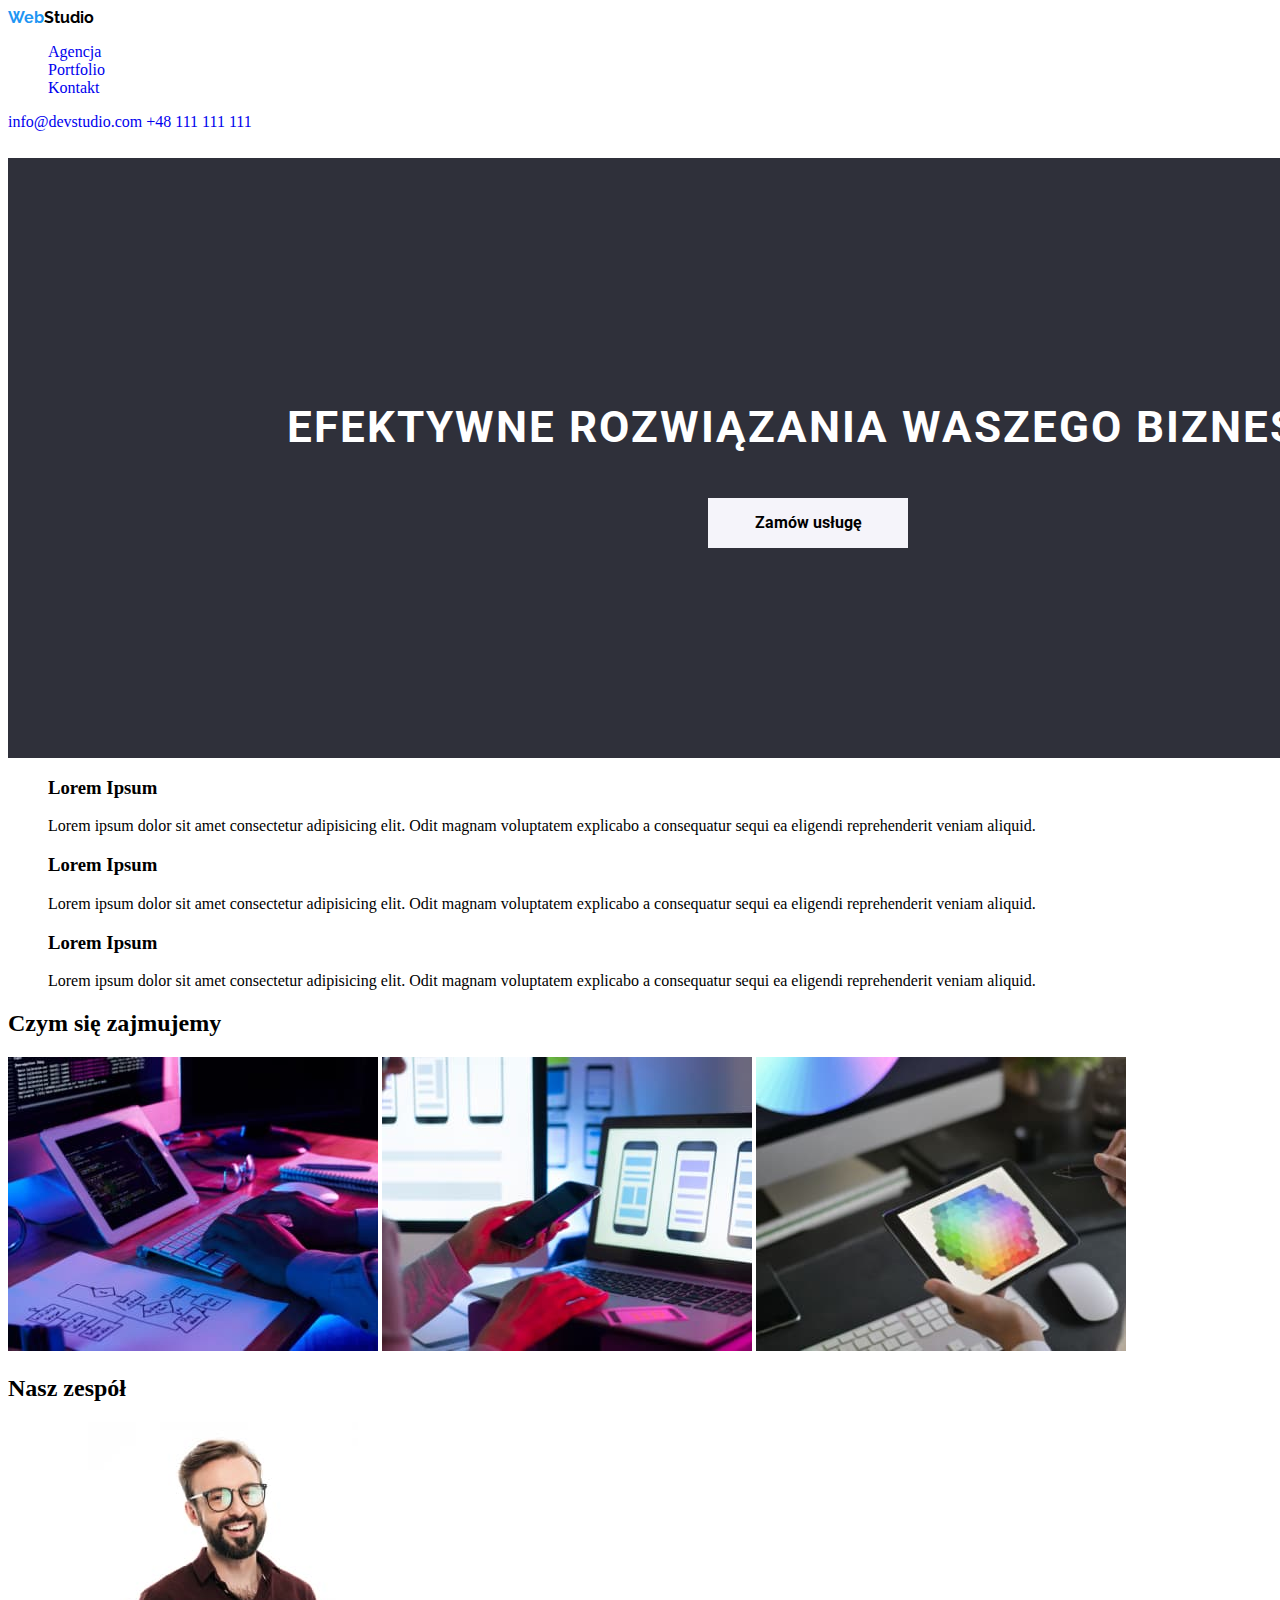
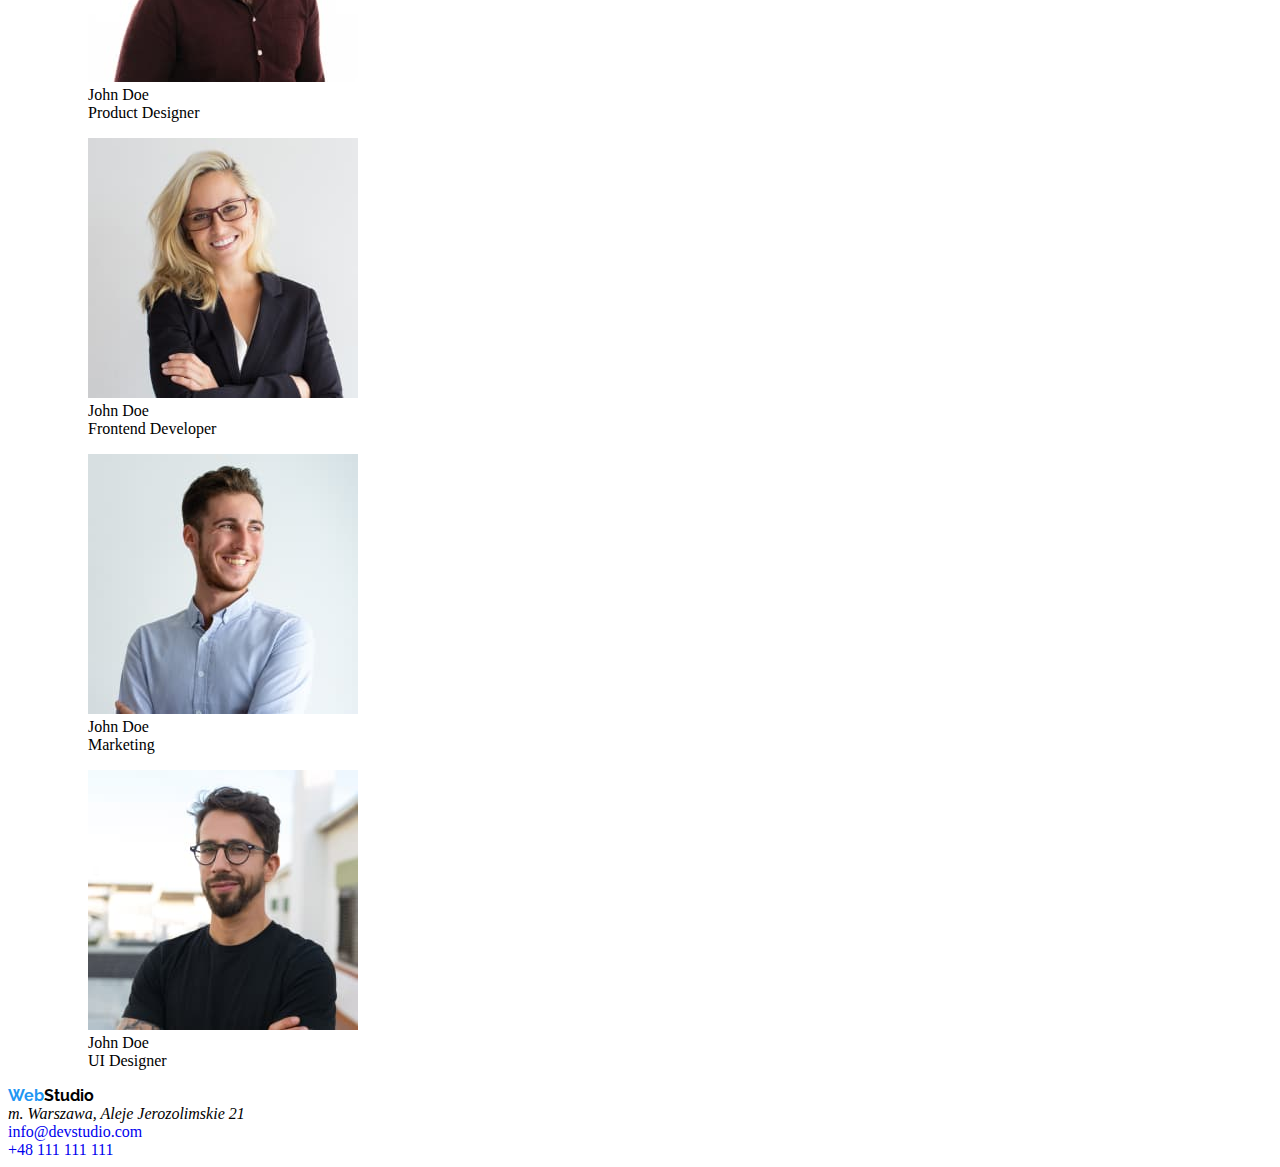
==== index.html @ 1abf9e2f "Change v.2.2" ====
<!DOCTYPE html>
<html lang="pl">

<head>
    <meta charset="UTF-8">
    <meta http-equiv="X-UA-Compatible" content="IE=edge">
    <meta name="viewport" content="width=device-width, initial-scale=1.0">
    <title>web-studio</title>
    <link rel="preconnect" href="https://fonts.googleapis.com">
    <link rel="preconnect" href="https://fonts.gstatic.com" crossorigin>
    <link
        href="https://fonts.googleapis.com/css2?family=Raleway:wght@700&family=Roboto:wght@400;500;700;900&display=swap"
        rel="stylesheet">
    <style>
        @import url('https://fonts.googleapis.com/css2?family=Raleway:wght@700&family=Roboto:wght@400;500;700;900&display=swap');
    </style>
    <link rel="stylesheet" href="./CSS/style.css">
</head>

<body>
    <header>
        <a href="https://web-studio.pl/" target="_blank" title="WebStudio"
            rel="noreferrer noopener"><span class="logo1">Web</span><span class="logo2">Studio</span></a>
        <nav>
            <ul>
                <li>
                    <a href="agencja.html" target="_blank" title="WebStudio" rel="noreferrer noopener">Agencja</a>
                </li>
                <li>
                    <a href="portfolio.html" title="Portfolio WebStudio">Portfolio</a>
                </li>
                <li>
                    <a href="kontakt.html" target="_blank" title="WebStudio" rel="noreferrer noopener">Kontakt</a>
                </li>
            </ul>
        </nav>
        <a href="mailto:info@devstudio.com">info@devstudio.com</a>
        <a href="tel:+48111111">+48 111 111 111</a>
    </header>
    <main>
        <h1 class="h1index">EFEKTYWNE ROZWIĄZANIA WASZEGO BIZNESU</h1>
        <button class="btnindex" type="button">Zamów usługę</button>
    </main>
        <section>
            <ul>
                <li>
                    <h3>Lorem Ipsum</h3>
                    <p>Lorem ipsum dolor sit amet consectetur adipisicing elit. Odit magnam voluptatem explicabo a
                        consequatur sequi ea eligendi reprehenderit veniam aliquid.</p>
                </li>
                <li>
                    <h3>Lorem Ipsum</h3>
                    <p>Lorem ipsum dolor sit amet consectetur adipisicing elit. Odit magnam voluptatem explicabo a
                        consequatur sequi ea eligendi reprehenderit veniam aliquid.</p>
                </li>
                <li>
                    <h3>Lorem Ipsum</h3>
                    <p>Lorem ipsum dolor sit amet consectetur adipisicing elit. Odit magnam voluptatem explicabo a
                        consequatur sequi ea eligendi reprehenderit veniam aliquid.</p>
                </li>
            </ul>
        </section>
       
        <section>
            <h2>Czym się zajmujemy</h2>
            <img src="./images/tablet.jpg" alt="programer working his desk office" width="370" height="294">
            <img src="./images/laptop.jpg"
                alt="designers are developing application smartphones team creators is working interface mobile phones"
                width="370" height="294">
            <img src="./images/colours.jpg"
                alt="creative artist web design with working colour selection graphic tablet" width="370"
                height="294">
        </section>
        <section>
            <h2>Nasz zespół</h2>
            <ul>
                <li>
                    <figure>
                        <img src="./images/product-designer.jpg" alt="photo of product designer John Doe" width="270"
                            height="260">
                        <figcaption>
                            <span>John Doe</span>
                            <br>
                            <span>Product Designer</span>
                        </figcaption>
                    </figure>
                </li>
                <li>
                    <figure>
                        <img src="./images/frontend-developer.jpg" alt="photo of frontend developer John Doe"
                            width="270" height="260">
                        <figcaption>
                            <span>John Doe</span>
                            <br>
                            <span>Frontend Developer</span>
                        </figcaption>
                    </figure>
                </li>
                <li>
                    <figure>
                        <img src="./images/marketing.jpg" alt="photo of marketing John Doe" width="270"
                            height="260">
                        <figcaption>
                            <span>John Doe</span>
                            <br>
                            <span>Marketing</span>
                        </figcaption>
                    </figure>
                </li>
                <li>
                    <figure>
                        <img src="./images/ui-designer.jpg" alt="photo of marketing John Doe" width="270"
                            height="260">
                        <figcaption>
                            <span>John Doe</span>
                            <br>
                            <span>UI Designer</span>
                        </figcaption>
                    </figure>
                </li>
            </ul>
        </section>
    
    <footer>
        <a href="https://web-studio.pl/" target="_blank" title="WebStudio"
        rel="noreferrer noopener"><span class="logo1">Web</span><span class="logo2">Studio</span></a>
        <address>m. Warszawa, Aleje Jerozolimskie 21</address>
        <a href="mailto:info@devstudio.com">info@devstudio.com</a>
        <br>
        <a href="tel:+48111111">+48 111 111 111</a>
    </footer>
</body>
</html>
---- CSS/style.css ----
header {
    width: 1600px;
    height: 150px;
}
main {
    width: 1600px;
    height: 200px;
    background-color: #2F303A;
    color: white;
    text-align: center;
    font-family: 'Roboto', sans-serif;
    font-weight: 900;
    padding-top: 200px;
    padding-bottom: 200px;
    line-height: 1px;
    letter-spacing: 2px;
}
h1 {
    font-size: 44px;
    padding: 40px;
}

.portfolio {
	font-family: 'Raleway', sans-serif;
}
ul {
	list-style-type: none;
}
.btnindex {
    font-family: 'Roboto', sans-serif;
    font-weight: 700;
    font-size: 16px;
    border: none;
	background-color: #F5F4FA;
    width: 200px;
    height: 50px;
}
button {
	font-family: 'Raleway', sans-serif;
    font-weight: 700;
    font-size: 16px;
    border: none;
	background-color: #F5F4FA;
}
button:hover {
	font-family: 'Roboto', sans-serif;
    font-weight: 700;
    font-size: 16px;
	background-color: #2196f3;
}
.ProjectName {
    font-family: 'Roboto', sans-serif;
    font-weight: 700;
    font-size: 18px;
    letter-spacing: 1.08px;
    line-height: 3;
}
.ProjectType {
    color: #757575;
    font-family: 'Roboto', sans-serif;
    font-weight: 400;
    font-size: 16px;
}
.logo1 {
    font-family: 'Raleway', sans-serif;
    font-weight: 700;
    font-size: 16px;
    color: #2196F3
}
.logo2 {
    font-family: 'Raleway', sans-serif;
    font-weight: 700;
    font-size: 16px;
    color: black
}
a {
    text-decoration: none;
}
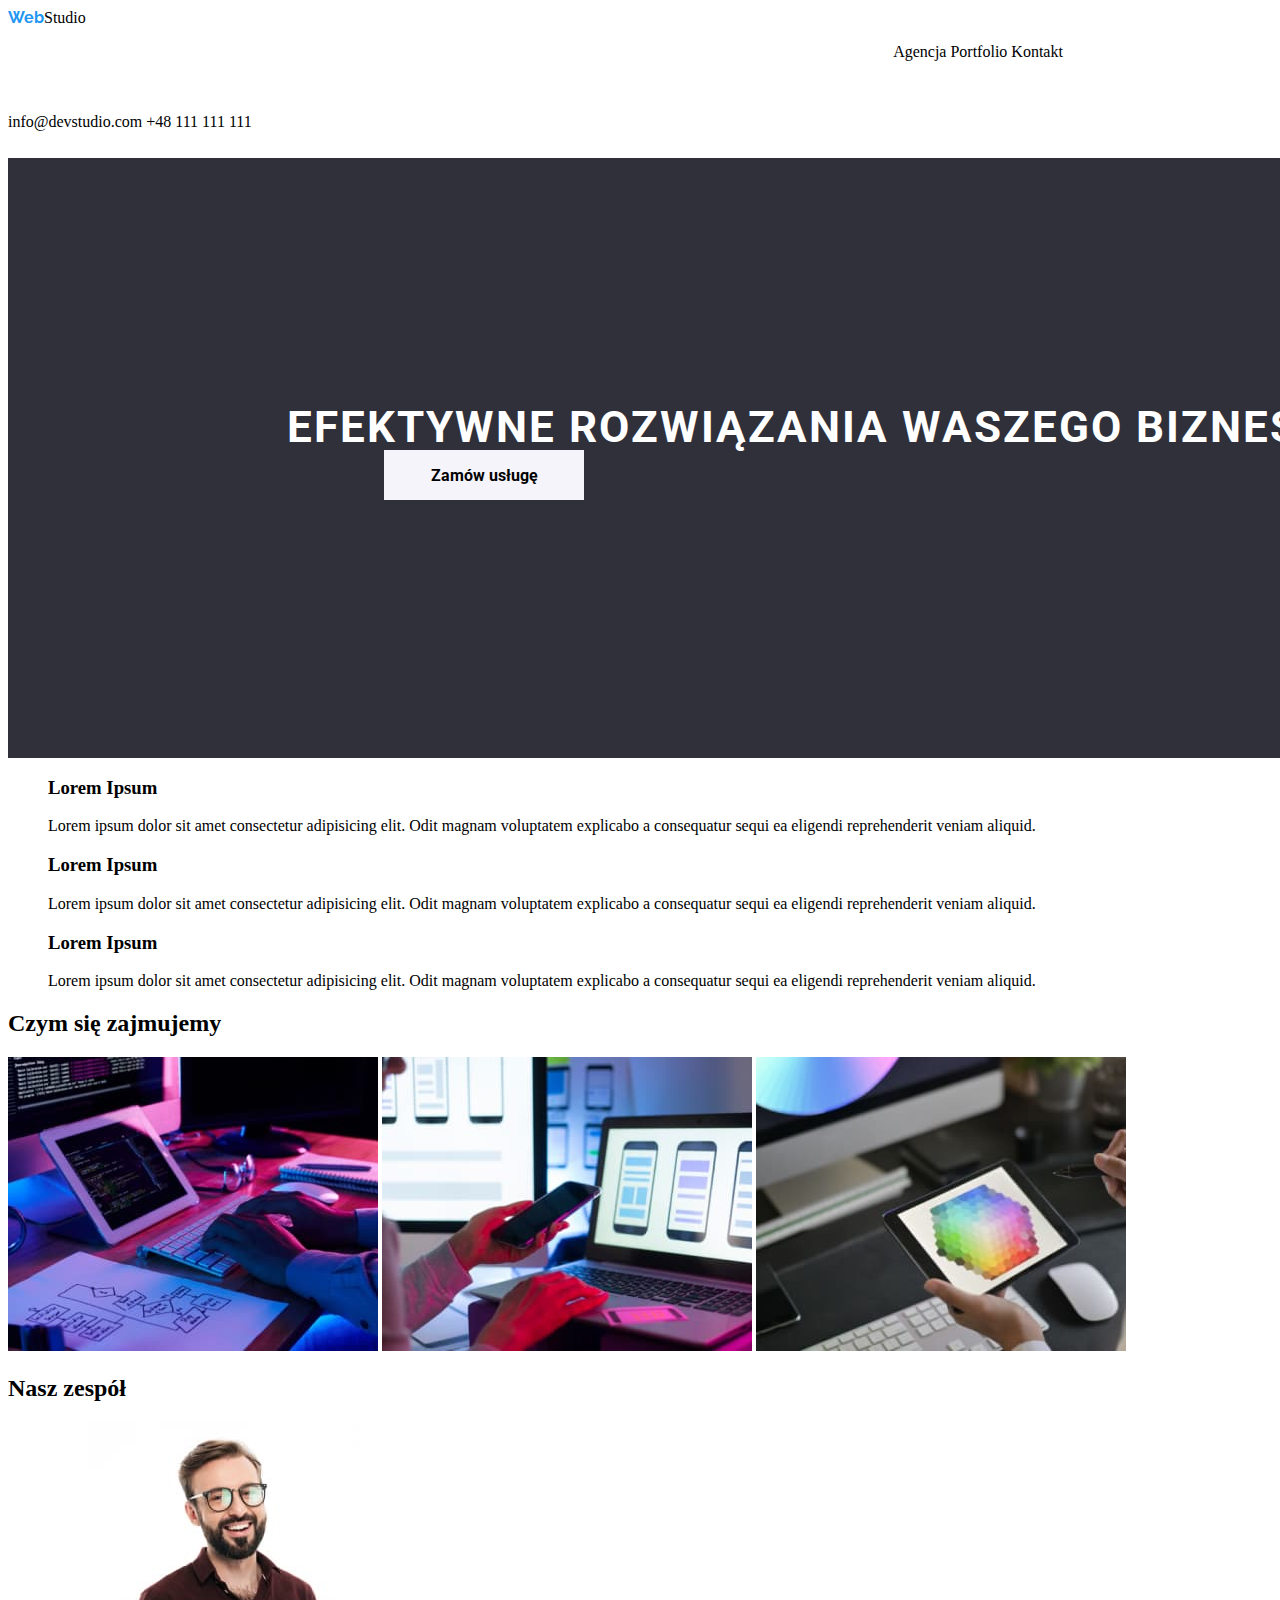
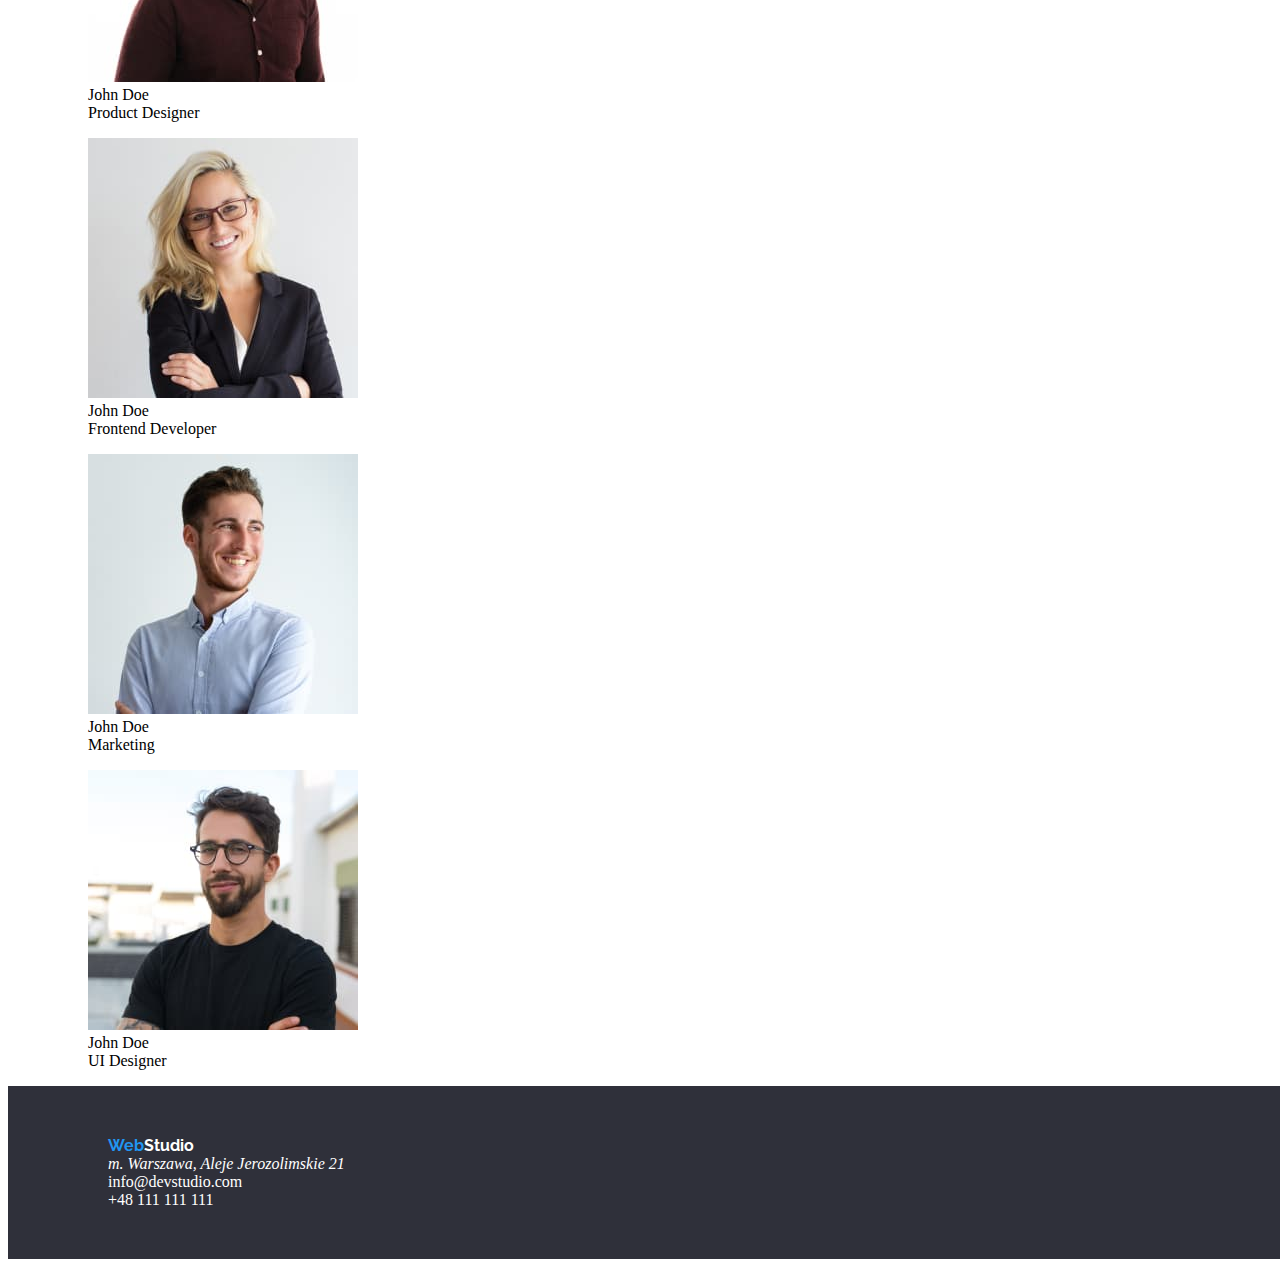
==== commit 88a72064: "Version 2.3" ====
--- a/index.html
+++ b/index.html
@@ -23,13 +23,13 @@
             rel="noreferrer noopener"><span class="logo1">Web</span><span class="logo2">Studio</span></a>
         <nav>
             <ul>
-                <li>
+                <li class="navli">
                     <a href="agencja.html" target="_blank" title="WebStudio" rel="noreferrer noopener">Agencja</a>
                 </li>
-                <li>
+                <li class="navli">
                     <a href="portfolio.html" title="Portfolio WebStudio">Portfolio</a>
                 </li>
-                <li>
+                <li class="navli">
                     <a href="kontakt.html" target="_blank" title="WebStudio" rel="noreferrer noopener">Kontakt</a>
                 </li>
             </ul>
@@ -123,11 +123,11 @@
     
     <footer>
         <a href="https://web-studio.pl/" target="_blank" title="WebStudio"
-        rel="noreferrer noopener"><span class="logo1">Web</span><span class="logo2">Studio</span></a>
+        rel="noreferrer noopener"><span class="logo1">Web</span><span class="logo2footer">Studio</span></a>
         <address>m. Warszawa, Aleje Jerozolimskie 21</address>
-        <a href="mailto:info@devstudio.com">info@devstudio.com</a>
+        <a href="mailto:info@devstudio.com"><span style="color: white">info@devstudio.com</span></a>
         <br>
-        <a href="tel:+48111111">+48 111 111 111</a>
+        <a href="tel:+48111111"><span style="color: white">+48 111 111 111</span></a>
     </footer>
 </body>
 </html>--- a/CSS/style.css
+++ b/CSS/style.css
@@ -1,6 +1,14 @@
 header {
     width: 1600px;
     height: 150px;
+    color: black;
+}
+nav {
+    height: 40px;
+    margin: 10px;
+    text-align: center;
+    padding-bottom: 20px;
+    padding-left: 300px;
 }
 main {
     width: 1600px;
@@ -19,12 +27,19 @@
     font-size: 44px;
     padding: 40px;
 }
-
 .portfolio {
 	font-family: 'Raleway', sans-serif;
+    width: 1200px;
+    height: 1364px;
+    padding: 200px;
+   
 }
 ul {
-	list-style-type: none;
+    	list-style-type: none;
+}
+.navli {
+    display: inline
+
 }
 .btnindex {
     font-family: 'Roboto', sans-serif;
@@ -34,28 +49,48 @@
 	background-color: #F5F4FA;
     width: 200px;
     height: 50px;
+    margin: 0;
+    position: absolute;
+    top: 50%;
+    left: 30%;
 }
+  
 button {
 	font-family: 'Raleway', sans-serif;
     font-weight: 700;
     font-size: 16px;
     border: none;
 	background-color: #F5F4FA;
+    float: left;
+    height: 38px;
+    width: auto;
+    padding: 5px;
+    margin: 10px;
+    
 }
 button:hover {
 	font-family: 'Roboto', sans-serif;
     font-weight: 700;
     font-size: 16px;
 	background-color: #2196f3;
+    cursor: pointer;
 }
-.ProjectName {
+.portfolio-photos
+{
+    float: left;
+    width: 370px;
+    height: 404px;
+    margin: 5px;
+    padding: none;
+}
+.project-name {
     font-family: 'Roboto', sans-serif;
     font-weight: 700;
     font-size: 18px;
     letter-spacing: 1.08px;
     line-height: 3;
 }
-.ProjectType {
+.project-type {
     color: #757575;
     font-family: 'Roboto', sans-serif;
     font-weight: 400;
@@ -67,12 +102,25 @@
     font-size: 16px;
     color: #2196F3
 }
-.logo2 {
+.logo2header {
     font-family: 'Raleway', sans-serif;
     font-weight: 700;
     font-size: 16px;
     color: black
 }
+.logo2footer {
+    font-family: 'Raleway', sans-serif;
+    font-weight: 700;
+    font-size: 16px;
+    color: white
+}
 a {
     text-decoration: none;
+    color: black;
+}
+footer {
+    width: 1600px;
+    background-color: #2F303A;
+    color: white;
+    padding: 50px 0px 50px 100px;
 }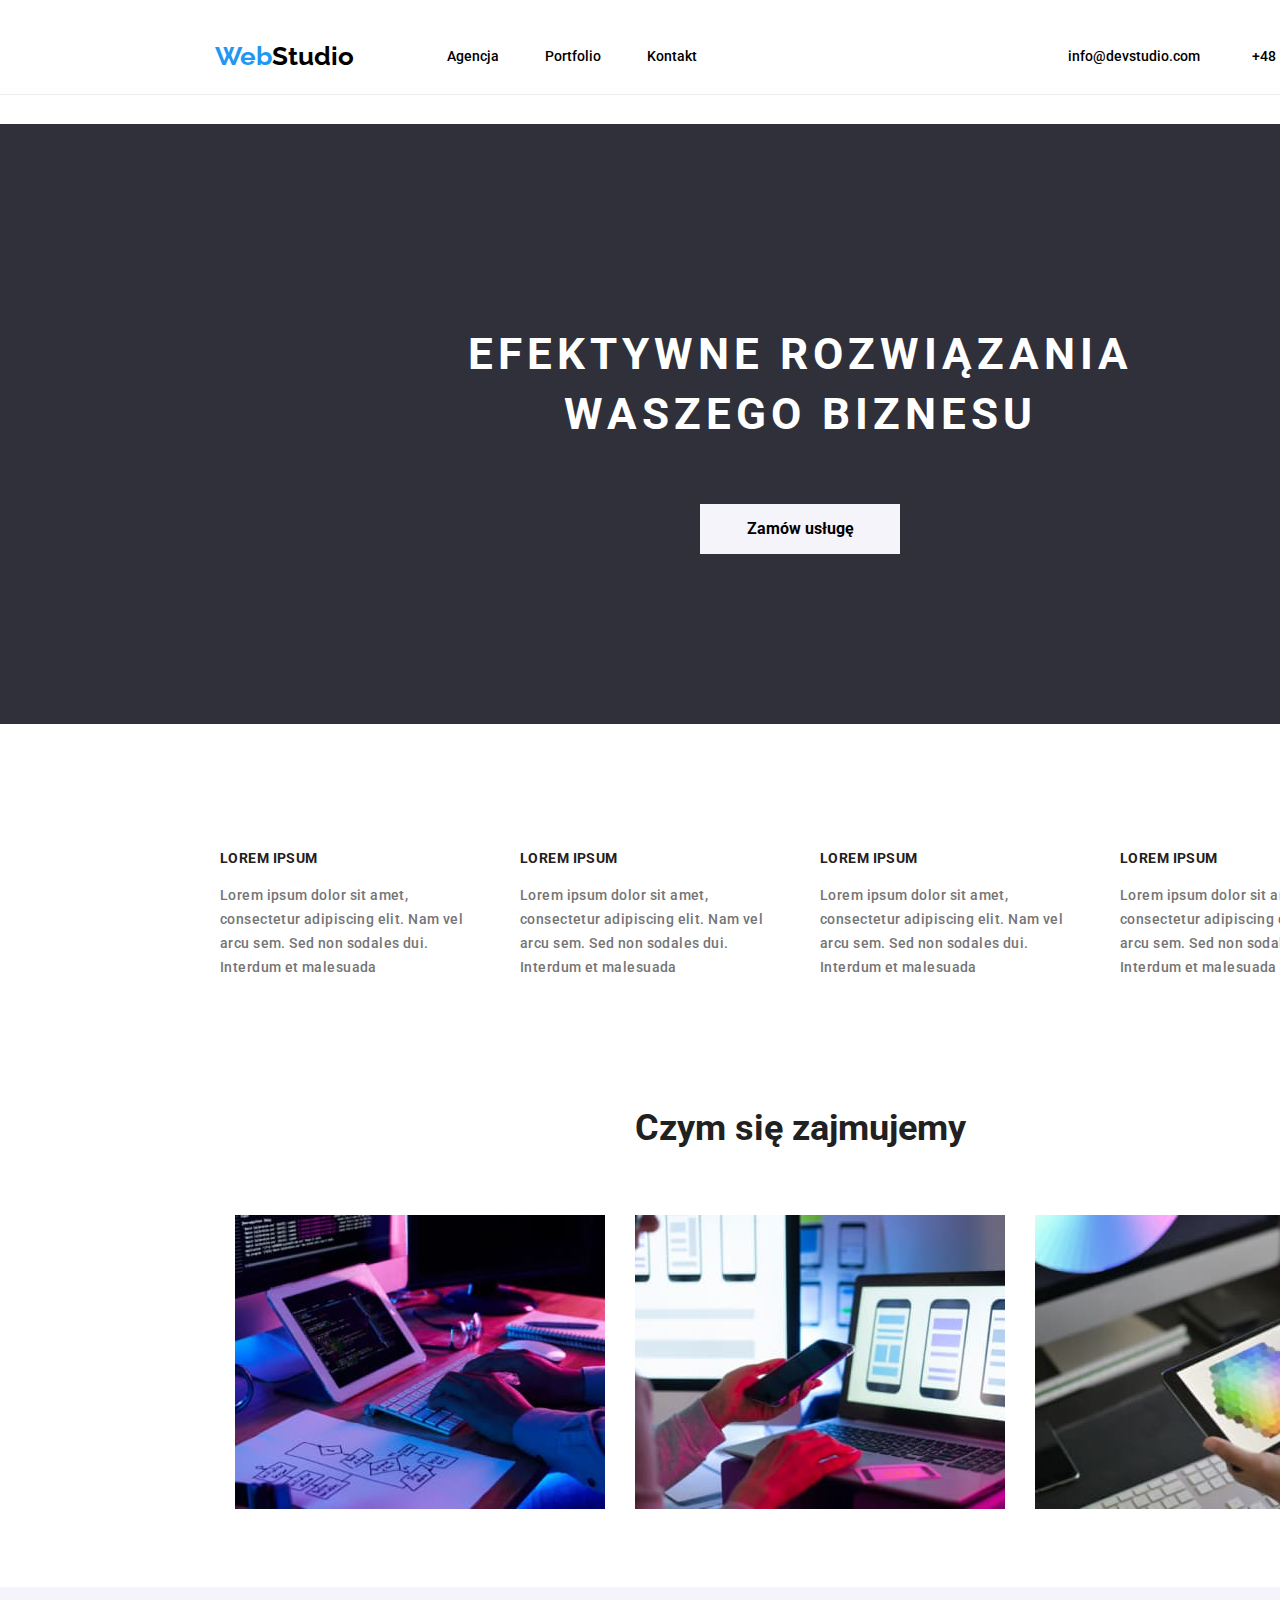
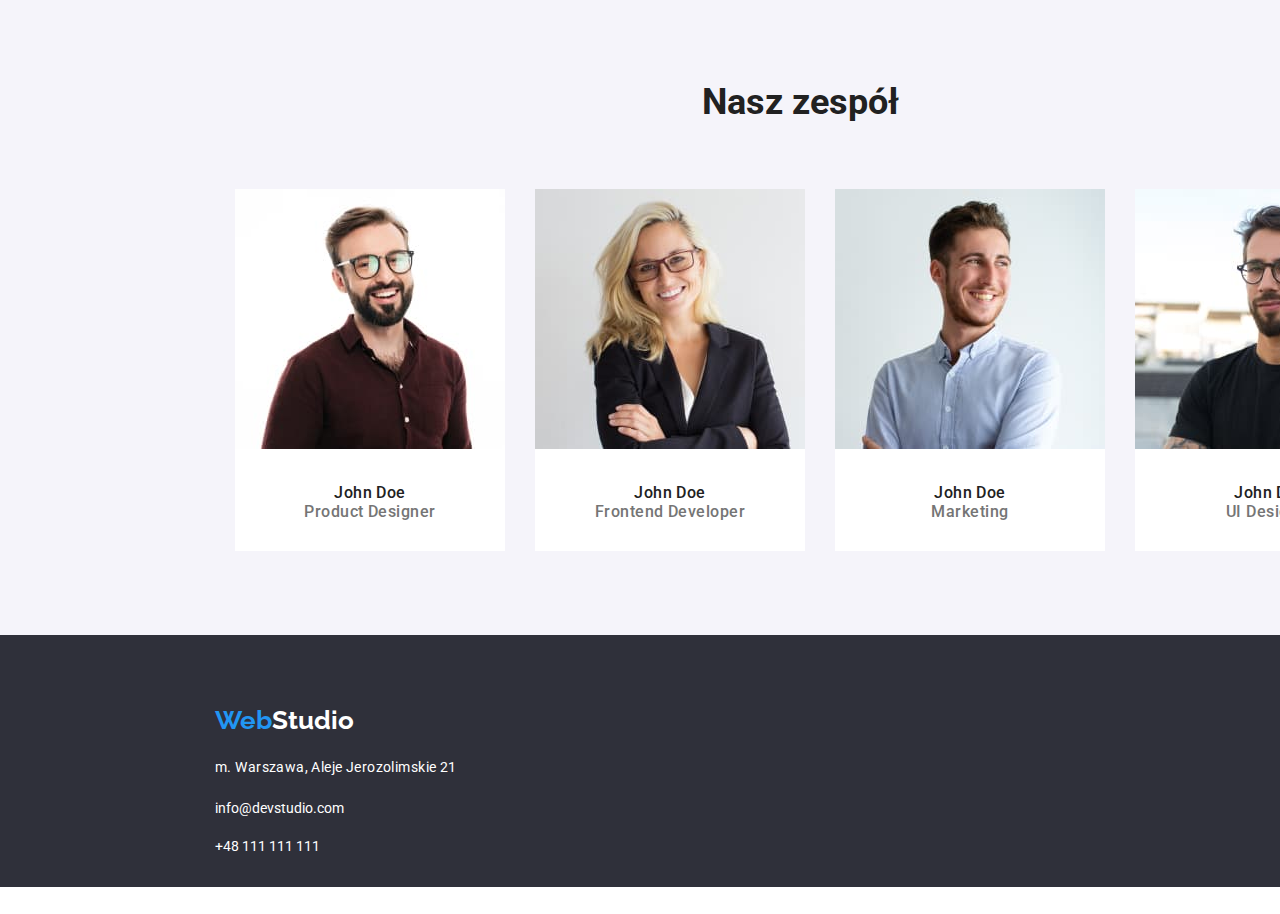
==== commit 028144c1: "Version 2.4" ====
--- a/index.html
+++ b/index.html
@@ -19,115 +19,162 @@
 
 <body>
     <header>
-        <a href="https://web-studio.pl/" target="_blank" title="WebStudio"
-            rel="noreferrer noopener"><span class="logo1">Web</span><span class="logo2">Studio</span></a>
+        <div class="logo-header"><a href="https://web-studio.pl/" target="_blank" title="WebStudio"
+                rel="noreferrer noopener"><span class="logo1">Web</span><span class="logo2header">Studio</span></a>
+        </div>
         <nav>
             <ul>
-                <li class="navli">
-                    <a href="agencja.html" target="_blank" title="WebStudio" rel="noreferrer noopener">Agencja</a>
+                <li>
+                    <div class="subpages"><a href="agencja.html" target="_blank" title="WebStudio"
+                            rel="noreferrer noopener">Agencja</a></div>
                 </li>
-                <li class="navli">
-                    <a href="portfolio.html" title="Portfolio WebStudio">Portfolio</a>
+                <li>
+                    <div class="subpages"><a href="portfolio.html" title="Portfolio WebStudio">Portfolio</a></div>
                 </li>
-                <li class="navli">
-                    <a href="kontakt.html" target="_blank" title="WebStudio" rel="noreferrer noopener">Kontakt</a>
+                <li>
+                    <div class="subpages"><a href="kontakt.html" target="_blank" title="WebStudio"
+                            rel="noreferrer noopener">Kontakt</a></div>
+                </li>
+            </ul>
+            <ul>
+                <li>
+                    <div id="contact-mail-index"><a href="mailto:info@devstudio.com">info@devstudio.com</a></div>
+                </li>
+                <li>
+                    <div id="contact-phone-index"><a href="tel:+48111111">+48 111 111 111</a></div>
                 </li>
             </ul>
         </nav>
-        <a href="mailto:info@devstudio.com">info@devstudio.com</a>
-        <a href="tel:+48111111">+48 111 111 111</a>
     </header>
     <main>
         <h1 class="h1index">EFEKTYWNE ROZWIĄZANIA WASZEGO BIZNESU</h1>
         <button class="btnindex" type="button">Zamów usługę</button>
     </main>
-        <section>
+    <div class="description">
+        <ul>
+            <li>
+                <div class="loremipsum">
+                    <h3 class="h3index">LOREM IPSUM</h3>
+                    <p class="loremipsum-text">Lorem ipsum dolor sit amet, consectetur adipiscing elit. Nam vel arcu
+                        sem. Sed non sodales dui. Interdum et malesuada</p>
+                </div>
+            </li>
+            <li>
+                <div class="loremipsum">
+                    <h3 class="h3index">LOREM IPSUM</h3>
+                    <p class="loremipsum-text">Lorem ipsum dolor sit amet, consectetur adipiscing elit. Nam vel arcu
+                        sem. Sed non sodales dui. Interdum et malesuada</p>
+                </div>
+            </li>
+            <li>
+                <div class="loremipsum">
+                    <h3 class="h3index">LOREM IPSUM</h3>
+                    <p class="loremipsum-text">Lorem ipsum dolor sit amet, consectetur adipiscing elit. Nam vel arcu
+                        sem. Sed non sodales dui. Interdum et malesuada</p>
+                </div>
+            </li>
+            <li>
+                <div class="loremipsum">
+                    <h3 class="h3index">LOREM IPSUM</h3>
+                    <p class="loremipsum-text">Lorem ipsum dolor sit amet, consectetur adipiscing elit. Nam vel arcu
+                        sem. Sed non sodales dui. Interdum et malesuada</p>
+                </div>
+            </li>
+        </ul>
+    </div>
+    <div class="our-work">
+        <h2 class="h2index">Czym się zajmujemy</h2>
+        <div class="photos">
             <ul>
                 <li>
-                    <h3>Lorem Ipsum</h3>
-                    <p>Lorem ipsum dolor sit amet consectetur adipisicing elit. Odit magnam voluptatem explicabo a
-                        consequatur sequi ea eligendi reprehenderit veniam aliquid.</p>
+                    <div class="photo"><figure><img src="./images/tablet.jpg" alt="programer working his desk office" width="370"
+                            height="294"></figure></div>
+                    
                 </li>
                 <li>
-                    <h3>Lorem Ipsum</h3>
-                    <p>Lorem ipsum dolor sit amet consectetur adipisicing elit. Odit magnam voluptatem explicabo a
-                        consequatur sequi ea eligendi reprehenderit veniam aliquid.</p>
+                    <div class="photo"><figure><img src="./images/laptop.jpg"
+                            alt="designers are developing application smartphones team creators is working interface mobile phones"
+                            width="370" height="294"></figure></div>
                 </li>
                 <li>
-                    <h3>Lorem Ipsum</h3>
-                    <p>Lorem ipsum dolor sit amet consectetur adipisicing elit. Odit magnam voluptatem explicabo a
-                        consequatur sequi ea eligendi reprehenderit veniam aliquid.</p>
+                    <div class="photo"><figure><img src="./images/colours.jpg"
+                            alt="creative artist web design with working colour selection graphic tablet" width="370"
+                            height="294"></figure></div>
                 </li>
             </ul>
-        </section>
-       
-        <section>
-            <h2>Czym się zajmujemy</h2>
-            <img src="./images/tablet.jpg" alt="programer working his desk office" width="370" height="294">
-            <img src="./images/laptop.jpg"
-                alt="designers are developing application smartphones team creators is working interface mobile phones"
-                width="370" height="294">
-            <img src="./images/colours.jpg"
-                alt="creative artist web design with working colour selection graphic tablet" width="370"
-                height="294">
-        </section>
-        <section>
-            <h2>Nasz zespół</h2>
+        </div>
+    </div>
+    <div class="our-team">
+        <h2 class="h2index">Nasz zespół</h2>
+        <div class="photos">
             <ul>
                 <li>
-                    <figure>
-                        <img src="./images/product-designer.jpg" alt="photo of product designer John Doe" width="270"
-                            height="260">
-                        <figcaption>
-                            <span>John Doe</span>
-                            <br>
-                            <span>Product Designer</span>
-                        </figcaption>
-                    </figure>
+                    <div class="photo">
+                        <figure>
+                            <img src="./images/product-designer.jpg" alt="photo of product designer John Doe"
+                                width="270" height="260">
+                            <figcaption class="our-team-photos">
+                                <span class="name-of-member">John Doe</span>
+                                <br>
+                                <span class="function-of-member">Product Designer</span>
+                            </figcaption>
+                        </figure>
+                    </div>
+
                 </li>
                 <li>
-                    <figure>
-                        <img src="./images/frontend-developer.jpg" alt="photo of frontend developer John Doe"
-                            width="270" height="260">
-                        <figcaption>
-                            <span>John Doe</span>
-                            <br>
-                            <span>Frontend Developer</span>
-                        </figcaption>
-                    </figure>
+                    <div class="photo">
+                        <figure>
+                            <img src="./images/frontend-developer.jpg" alt="photo of frontend developer John Doe"
+                                width="270" height="260">
+                            <figcaption class="our-team-photos">
+                                <span class="name-of-member">John Doe</span>
+                                <br>
+                                <span class="function-of-member">Frontend Developer</span>
+                            </figcaption>
+                        </figure>
+                    </div>
                 </li>
                 <li>
-                    <figure>
-                        <img src="./images/marketing.jpg" alt="photo of marketing John Doe" width="270"
-                            height="260">
-                        <figcaption>
-                            <span>John Doe</span>
-                            <br>
-                            <span>Marketing</span>
-                        </figcaption>
-                    </figure>
+                    <div class="photo">
+                        <figure>
+                            <img src="./images/marketing.jpg" alt="photo of marketing John Doe" width="270"
+                                height="260">
+                            <figcaption class="our-team-photos">
+                                <span class="name-of-member">John Doe</span>
+                                <br>
+                                <span class="function-of-member">Marketing</span>
+                            </figcaption>
+                        </figure>
+                    </div>
                 </li>
                 <li>
-                    <figure>
-                        <img src="./images/ui-designer.jpg" alt="photo of marketing John Doe" width="270"
-                            height="260">
-                        <figcaption>
-                            <span>John Doe</span>
-                            <br>
-                            <span>UI Designer</span>
-                        </figcaption>
-                    </figure>
+                    <div class="photo">
+                        <figure>
+                            <img src="./images/ui-designer.jpg" alt="photo of marketing John Doe" width="270"
+                                height="260">
+                            <figcaption class="our-team-photos">
+                                <span class="name-of-member">John Doe</span>
+                                <br>
+                                <span class="function-of-member">UI Designer</span>
+                            </figcaption>
+                        </figure>
+                    </div>
                 </li>
             </ul>
-        </section>
-    
+        </div>
+    </div>
     <footer>
-        <a href="https://web-studio.pl/" target="_blank" title="WebStudio"
-        rel="noreferrer noopener"><span class="logo1">Web</span><span class="logo2footer">Studio</span></a>
+        <div class="logo-footer"><a href="https://web-studio.pl/" target="_blank" title="WebStudio"
+                rel="noreferrer noopener"><span class="logo1">Web</span><span class="logo2footer">Studio</span></a>
+        </div>
+
         <address>m. Warszawa, Aleje Jerozolimskie 21</address>
-        <a href="mailto:info@devstudio.com"><span style="color: white">info@devstudio.com</span></a>
         <br>
-        <a href="tel:+48111111"><span style="color: white">+48 111 111 111</span></a>
+        <div id="contact-mail-footer"><a href="mailto:info@devstudio.com">info@devstudio.com</a></div>
+        <br>
+        <div id="contact-phone-footer"><a href="tel:+48111111">+48 111 111 111</a></div>
     </footer>
 </body>
+
 </html>--- a/CSS/style.css
+++ b/CSS/style.css
@@ -1,126 +1,259 @@
+body {
+	width: 1600px;
+	font-family: 'Roboto', sans-serif;
+	color: #212121;
+	margin: 0px;
+}
 header {
-    width: 1600px;
-    height: 150px;
-    color: black;
-}
-nav {
-    height: 40px;
-    margin: 10px;
-    text-align: center;
-    padding-bottom: 20px;
-    padding-left: 300px;
+
+	height: 78px;
+	color: black;
+	border-bottom: 1px solid #ececec;
+}
+ul {
+	list-style-type: none;
+}
+li {
+	display: inline;
+	font-family: 'Roboto', sans-serif;
+	font-weight: 500;
+	margin: 0px;
+	float: left;
+}
+.logo-header {
+	text-align: center;
+	padding: 25px 70px 25px 215px;
+	float: left;
+}
+.subpages {
+	font-size: 14px;
+	padding: 32px 23px;
+	margin: 0px;
+	float: left;
+}
+#contact-mail-index {
+	padding: 32px 52px 32px 348px;
+	margin: 0px;
+	float: left;
+	font-size: 14px;
+}
+#contact-phone-index {
+	padding: 32px 23px 32px 0px;
+	margin: 0px;
+	float: left;
+	font-size: 14px;
 }
 main {
-    width: 1600px;
-    height: 200px;
-    background-color: #2F303A;
-    color: white;
-    text-align: center;
-    font-family: 'Roboto', sans-serif;
-    font-weight: 900;
-    padding-top: 200px;
-    padding-bottom: 200px;
-    line-height: 1px;
-    letter-spacing: 2px;
-}
-h1 {
-    font-size: 44px;
-    padding: 40px;
+	height: 600px;
+	background-color: #2f303a;
+	color: white;
+	text-align: center;
+	font-weight: 900;
+	font-size: 44px;
+	line-height: 1px;
+	letter-spacing: 2px;
+}
+.h1index {
+	width: 696px;
+	height: 120px;
+	padding-top: 200px;
+	margin-left: 452px;
+	font-size: 44px;
+	line-height: 60px;
+	letter-spacing: 5px;
+}
+.h2index {
+	text-align: center;
+	font-size: 36px;
+	margin: 0px;
+}
+.h3index {
+	font-size: 14px;
+	font-weight: 700;
+	text-align: left;
+	line-height: 146%;
+	letter-spacing: .03em;
+}
+.btnindex {
+	font-family: 'Roboto', sans-serif;
+	font-weight: 700;
+	font-size: 16px;
+	border: none;
+	background-color: #f5f4fa;
+	width: 200px;
+	height: 50px;
+	margin: 0;
+	position: relative;
+	margin-top: 30px;
+	margin-left: 700px;
+}
+.description {
+	width: 1300px;
+	height: 101px;
+	margin: 0px;
+	padding: 94px 150px;
+}
+.loremipsum {
+	inline-size: 270px;
+	float: left;
+	margin-left: 30px;
+	font-size: 14px;
+	line-height: 24px;
+	letter-spacing: .03em;
+	text-align: justify;
+}
+.loremipsum-text {
+	color: #757575;
+	line-height: 24px;
+	letter-spacing: .03em;
+	text-align: left;
+}
+
+.our-work {
+	height: 386px;
+	clear: both;
+	padding: 94px 0px;
+}
+.our-team {
+	height: 460px;
+	background-color: #f5f4fa;
+	clear: both;
+	padding: 94px 0px;
+}
+.photos {
+	display: flex;
+	justify-content: center;
+	padding: 50px;
+}
+.photo {
+	margin-left: 15px;
+	margin-right: 15px;
+}
+figure {
+	background-color: #ffffff;
+	margin: 0px;
+	float: left;
+}
+.our-team-photos {
+	font-size: 16px;
+	font-weight: 500;
+	line-height: 19px;
+	letter-spacing: .03em;
+	text-align: center;
+	padding: 30px;
+	text-align: center;
+}
+.name-of-memeber {
+	color: #212121;
+}
+.function-of-member {
+	color: #757575;
 }
 .portfolio {
 	font-family: 'Raleway', sans-serif;
-    width: 1200px;
-    height: 1364px;
-    padding: 200px;
-   
-}
-ul {
-    	list-style-type: none;
-}
-.navli {
-    display: inline
-
-}
-.btnindex {
-    font-family: 'Roboto', sans-serif;
-    font-weight: 700;
-    font-size: 16px;
-    border: none;
-	background-color: #F5F4FA;
-    width: 200px;
-    height: 50px;
-    margin: 0;
-    position: absolute;
-    top: 50%;
-    left: 30%;
-}
-  
+	width: 1200px;
+	height: 1364px;
+	padding: 200px;
+}
 button {
-	font-family: 'Raleway', sans-serif;
-    font-weight: 700;
-    font-size: 16px;
-    border: none;
-	background-color: #F5F4FA;
-    float: left;
-    height: 38px;
-    width: auto;
-    padding: 5px;
-    margin: 10px;
-    
+	font-family: 'Roboto', sans-serif;
+	font-weight: 700;
+	font-size: 16px;
+	border: none;
+	background-color: #f5f4fa;
+	float: left;
+	height: 38px;
+	width: auto;
+	padding: 5px;
+	margin: 10px;
 }
 button:hover {
 	font-family: 'Roboto', sans-serif;
-    font-weight: 700;
-    font-size: 16px;
+	font-weight: 700;
+	font-size: 16px;
 	background-color: #2196f3;
-    cursor: pointer;
-}
-.portfolio-photos
-{
-    float: left;
-    width: 370px;
-    height: 404px;
-    margin: 5px;
-    padding: none;
+	cursor: pointer;
+}
+.portfolio-photos {
+	float: left;
+	width: 370px;
+	height: 404px;
+	margin: 5px;
 }
 .project-name {
-    font-family: 'Roboto', sans-serif;
-    font-weight: 700;
-    font-size: 18px;
-    letter-spacing: 1.08px;
-    line-height: 3;
+	font-family: 'Roboto', sans-serif;
+	font-weight: 700;
+	font-size: 18px;
+	letter-spacing: 1.08px;
+	line-height: 3;
 }
 .project-type {
-    color: #757575;
-    font-family: 'Roboto', sans-serif;
-    font-weight: 400;
-    font-size: 16px;
+	color: #757575;
+	font-family: 'Roboto', sans-serif;
+	font-weight: 400;
+	font-size: 16px;
 }
 .logo1 {
-    font-family: 'Raleway', sans-serif;
-    font-weight: 700;
-    font-size: 16px;
-    color: #2196F3
+	font-family: 'Raleway', sans-serif;
+	font-weight: 700;
+	font-size: 26px;
+	color: #2196f3;
 }
 .logo2header {
-    font-family: 'Raleway', sans-serif;
-    font-weight: 700;
-    font-size: 16px;
-    color: black
+	font-family: 'Raleway', sans-serif;
+	font-weight: 700;
+	font-size: 26px;
+	color: black;
 }
 .logo2footer {
-    font-family: 'Raleway', sans-serif;
-    font-weight: 700;
-    font-size: 16px;
-    color: white
+	font-family: 'Raleway', sans-serif;
+	font-weight: 700;
+	font-size: 26px;
+	color: white;
 }
 a {
-    text-decoration: none;
-    color: black;
+	text-decoration: none;
+	color: black;
+}
+a:hover {
+	text-decoration: none;
+	color: #2196f3;
 }
 footer {
-    width: 1600px;
-    background-color: #2F303A;
-    color: white;
-    padding: 50px 0px 50px 100px;
-}+	height: 202px;
+	background-color: #2f303a;
+	color: white;
+	padding: 50px 0px 0px 0px;
+}
+.logo-footer {
+	text-align: left;
+	padding: 20px 0px 10px 215px;
+}
+address {
+	font-family: 'Roboto', sans-serif;
+	font-style: normal;
+	font-size: 14px;
+	font-weight: 400;
+	line-height: 24px;
+	letter-spacing: .03em;
+	text-align: left;
+	padding: 10px 1139px 0px 215px;
+}
+#contact-mail-footer a {
+	color: white;
+	font-size: 14px;
+	padding: 9px 1139px 0px 215px;
+}
+#contact-mail-footer a:hover {
+	color: #2196f3;
+	font-size: 14px;
+}
+#contact-phone-footer a {
+	color: white;
+	font-size: 14px;
+	padding: 9px 1139px 60px 215px;
+}
+#contact-phone-footer a:hover {
+	color: #2196f3;
+	font-size: 14px;
+}
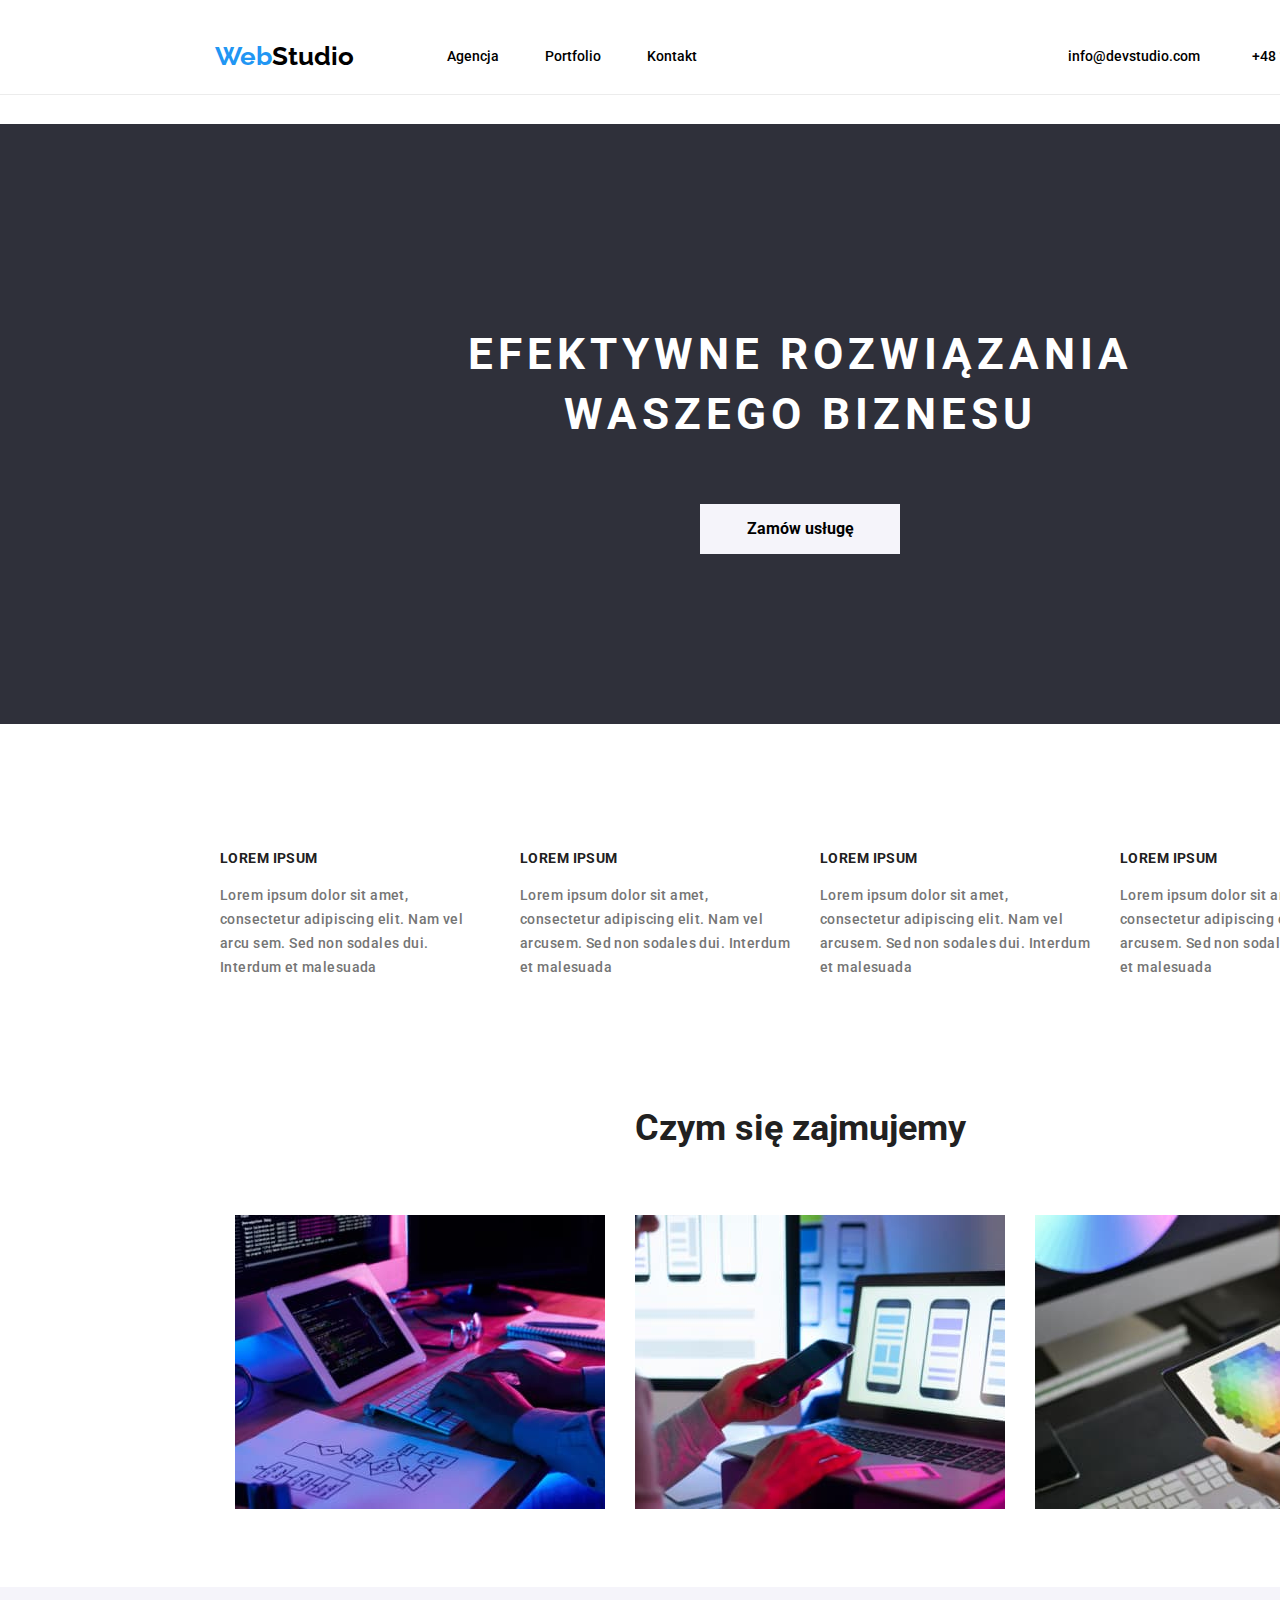
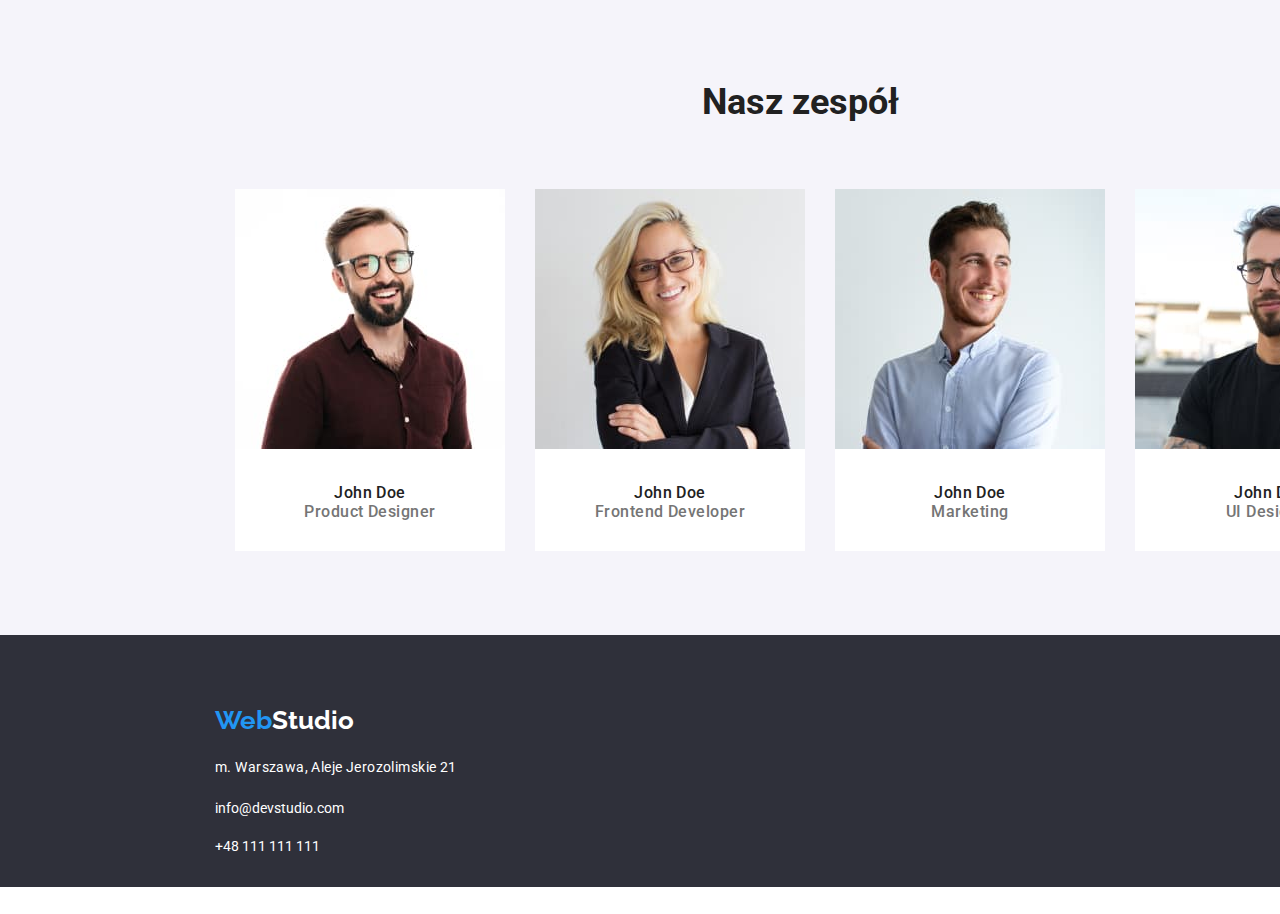
==== commit da02cc1f: "Version 3.1" ====
--- a/index.html
+++ b/index.html
@@ -19,20 +19,21 @@
 
 <body>
     <header>
-        <div class="logo-header"><a href="https://web-studio.pl/" target="_blank" title="WebStudio"
+        <div class="logo-header"><a href="https://web-studio.pl/" target="blank" title="WebStudio"
                 rel="noreferrer noopener"><span class="logo1">Web</span><span class="logo2header">Studio</span></a>
         </div>
         <nav>
             <ul>
                 <li>
-                    <div class="subpages"><a href="agencja.html" target="_blank" title="WebStudio"
+                    <div class="subpages"><a href="agencja.html" target="blank" title="WebStudio"
                             rel="noreferrer noopener">Agencja</a></div>
                 </li>
                 <li>
-                    <div class="subpages"><a href="portfolio.html" title="Portfolio WebStudio">Portfolio</a></div>
+                    <div class="subpages"><a href="portfolio.html" target="blank"
+                            title="Portfolio WebStudio">Portfolio</a></div>
                 </li>
                 <li>
-                    <div class="subpages"><a href="kontakt.html" target="_blank" title="WebStudio"
+                    <div class="subpages"><a href="kontakt.html" target="blank" title="WebStudio"
                             rel="noreferrer noopener">Kontakt</a></div>
                 </li>
             </ul>
@@ -62,22 +63,22 @@
             <li>
                 <div class="loremipsum">
                     <h3 class="h3index">LOREM IPSUM</h3>
-                    <p class="loremipsum-text">Lorem ipsum dolor sit amet, consectetur adipiscing elit. Nam vel arcu
-                        sem. Sed non sodales dui. Interdum et malesuada</p>
+                    <p class="loremipsum-text">Lorem ipsum dolor sit amet, consectetur adipiscing elit. Nam vel arcusem.
+                        Sed non sodales dui. Interdum et malesuada</p>
                 </div>
             </li>
             <li>
                 <div class="loremipsum">
                     <h3 class="h3index">LOREM IPSUM</h3>
-                    <p class="loremipsum-text">Lorem ipsum dolor sit amet, consectetur adipiscing elit. Nam vel arcu
-                        sem. Sed non sodales dui. Interdum et malesuada</p>
+                    <p class="loremipsum-text">Lorem ipsum dolor sit amet, consectetur adipiscing elit. Nam vel arcusem.
+                        Sed non sodales dui. Interdum et malesuada</p>
                 </div>
             </li>
             <li>
                 <div class="loremipsum">
                     <h3 class="h3index">LOREM IPSUM</h3>
-                    <p class="loremipsum-text">Lorem ipsum dolor sit amet, consectetur adipiscing elit. Nam vel arcu
-                        sem. Sed non sodales dui. Interdum et malesuada</p>
+                    <p class="loremipsum-text">Lorem ipsum dolor sit amet, consectetur adipiscing elit. Nam vel arcusem.
+                        Sed non sodales dui. Interdum et malesuada</p>
                 </div>
             </li>
         </ul>
@@ -87,19 +88,25 @@
         <div class="photos">
             <ul>
                 <li>
-                    <div class="photo"><figure><img src="./images/tablet.jpg" alt="programer working his desk office" width="370"
-                            height="294"></figure></div>
-                    
+                    <div class="photo">
+                        <figure><img src="./images/tablet.jpg" alt="programer working his desk office" width="370"
+                                height="294"></figure>
+                    </div>
+
                 </li>
                 <li>
-                    <div class="photo"><figure><img src="./images/laptop.jpg"
-                            alt="designers are developing application smartphones team creators is working interface mobile phones"
-                            width="370" height="294"></figure></div>
+                    <div class="photo">
+                        <figure><img src="./images/laptop.jpg"
+                                alt="designers are developing application smartphones team creators is working interface mobile phones"
+                                width="370" height="294"></figure>
+                    </div>
                 </li>
                 <li>
-                    <div class="photo"><figure><img src="./images/colours.jpg"
-                            alt="creative artist web design with working colour selection graphic tablet" width="370"
-                            height="294"></figure></div>
+                    <div class="photo">
+                        <figure><img src="./images/colours.jpg"
+                                alt="creative artist web design with working colour selection graphic tablet"
+                                width="370" height="294"></figure>
+                    </div>
                 </li>
             </ul>
         </div>
--- a/CSS/style.css
+++ b/CSS/style.css
@@ -5,7 +5,6 @@
 	margin: 0px;
 }
 header {
-
 	height: 78px;
 	color: black;
 	border-bottom: 1px solid #ececec;
@@ -28,7 +27,6 @@
 .subpages {
 	font-size: 14px;
 	padding: 32px 23px;
-	margin: 0px;
 	float: left;
 }
 #contact-mail-index {
@@ -72,18 +70,14 @@
 	font-weight: 700;
 	text-align: left;
 	line-height: 146%;
-	letter-spacing: .03em;
+	letter-spacing: 0.03em;
 }
 .btnindex {
-	font-family: 'Roboto', sans-serif;
-	font-weight: 700;
-	font-size: 16px;
-	border: none;
 	background-color: #f5f4fa;
 	width: 200px;
 	height: 50px;
 	margin: 0;
-	position: relative;
+	padding: 10px 41px 10px 42px;
 	margin-top: 30px;
 	margin-left: 700px;
 }
@@ -99,16 +93,15 @@
 	margin-left: 30px;
 	font-size: 14px;
 	line-height: 24px;
-	letter-spacing: .03em;
+	letter-spacing: 0.03em;
 	text-align: justify;
 }
 .loremipsum-text {
 	color: #757575;
 	line-height: 24px;
-	letter-spacing: .03em;
-	text-align: left;
-}
-
+	letter-spacing: 0.03em;
+	text-align: left;
+}
 .our-work {
 	height: 386px;
 	clear: both;
@@ -138,7 +131,7 @@
 	font-size: 16px;
 	font-weight: 500;
 	line-height: 19px;
-	letter-spacing: .03em;
+	letter-spacing: 0.03em;
 	text-align: center;
 	padding: 30px;
 	text-align: center;
@@ -149,12 +142,7 @@
 .function-of-member {
 	color: #757575;
 }
-.portfolio {
-	font-family: 'Raleway', sans-serif;
-	width: 1200px;
-	height: 1364px;
-	padding: 200px;
-}
+
 button {
 	font-family: 'Roboto', sans-serif;
 	font-weight: 700;
@@ -164,21 +152,114 @@
 	float: left;
 	height: 38px;
 	width: auto;
-	padding: 5px;
-	margin: 10px;
+	padding: 6px 22px;
 }
 button:hover {
-	font-family: 'Roboto', sans-serif;
-	font-weight: 700;
-	font-size: 16px;
 	background-color: #2196f3;
 	cursor: pointer;
 }
+button:focus {
+	background-color: #2196f3;
+	cursor: pointer;
+}
+button:active {
+	background-color: red;
+}
+.logo1 {
+	font-family: 'Raleway', sans-serif;
+	font-weight: 700;
+	font-size: 26px;
+	color: #2196f3;
+}
+.logo2header {
+	font-family: 'Raleway', sans-serif;
+	font-weight: 700;
+	font-size: 26px;
+	color: black;
+}
+.logo2footer {
+	font-family: 'Raleway', sans-serif;
+	font-weight: 700;
+	font-size: 26px;
+	color: white;
+}
+a {
+	text-decoration: none;
+	color: black;
+}
+a:hover {
+	text-decoration: none;
+	color: #2196f3;
+}
+a:focus {
+	text-decoration: none;
+	color: #2196f3;
+}
+a:active {
+	text-decoration: none;
+	color: red;
+}
+footer {
+	height: 202px;
+	background-color: #2f303a;
+	color: white;
+	padding: 50px 0px 0px 0px;
+}
+.logo-footer {
+	text-align: left;
+	padding: 20px 0px 10px 215px;
+}
+address {
+	font-family: 'Roboto', sans-serif;
+	font-style: normal;
+	font-size: 14px;
+	font-weight: 400;
+	line-height: 24px;
+	letter-spacing: 0.03em;
+	text-align: left;
+	padding: 10px 1139px 0px 215px;
+}
+#contact-mail-footer a {
+	color: white;
+	font-size: 14px;
+	padding: 9px 1139px 0px 215px;
+}
+#contact-mail-footer a:hover {
+	color: #2196f3;
+	font-size: 14px;
+}
+#contact-phone-footer a {
+	color: white;
+	font-size: 14px;
+	padding: 9px 1139px 60px 215px;
+}
+#contact-phone-footer a:hover {
+	color: #2196f3;
+	font-size: 14px;
+}
+.portfolio {
+	font-family: 'Raleway', sans-serif;
+	width: 1240px;
+	height: 1414px;
+	padding: 28px 150px 94px 180px;
+}
+.subpages-portfolio-block {
+	font-size: 14px;
+	padding: 94px 0px 28px 490px;
+	float: left;
+}
+.subpages-portfolio {
+	height: 38px;
+	font-size: 14px;
+	letter-spacing: 0.03em;
+	margin: 4px;
+	float: left;
+}
 .portfolio-photos {
 	float: left;
 	width: 370px;
 	height: 404px;
-	margin: 5px;
+	padding: 15px;
 }
 .project-name {
 	font-family: 'Roboto', sans-serif;
@@ -186,74 +267,12 @@
 	font-size: 18px;
 	letter-spacing: 1.08px;
 	line-height: 3;
+	text-align: left;
 }
 .project-type {
 	color: #757575;
 	font-family: 'Roboto', sans-serif;
 	font-weight: 400;
 	font-size: 16px;
-}
-.logo1 {
-	font-family: 'Raleway', sans-serif;
-	font-weight: 700;
-	font-size: 26px;
-	color: #2196f3;
-}
-.logo2header {
-	font-family: 'Raleway', sans-serif;
-	font-weight: 700;
-	font-size: 26px;
-	color: black;
-}
-.logo2footer {
-	font-family: 'Raleway', sans-serif;
-	font-weight: 700;
-	font-size: 26px;
-	color: white;
-}
-a {
-	text-decoration: none;
-	color: black;
-}
-a:hover {
-	text-decoration: none;
-	color: #2196f3;
-}
-footer {
-	height: 202px;
-	background-color: #2f303a;
-	color: white;
-	padding: 50px 0px 0px 0px;
-}
-.logo-footer {
-	text-align: left;
-	padding: 20px 0px 10px 215px;
-}
-address {
-	font-family: 'Roboto', sans-serif;
-	font-style: normal;
-	font-size: 14px;
-	font-weight: 400;
-	line-height: 24px;
-	letter-spacing: .03em;
-	text-align: left;
-	padding: 10px 1139px 0px 215px;
-}
-#contact-mail-footer a {
-	color: white;
-	font-size: 14px;
-	padding: 9px 1139px 0px 215px;
-}
-#contact-mail-footer a:hover {
-	color: #2196f3;
-	font-size: 14px;
-}
-#contact-phone-footer a {
-	color: white;
-	font-size: 14px;
-	padding: 9px 1139px 60px 215px;
-}
-#contact-phone-footer a:hover {
-	color: #2196f3;
-	font-size: 14px;
-}
+	text-align: left;
+}
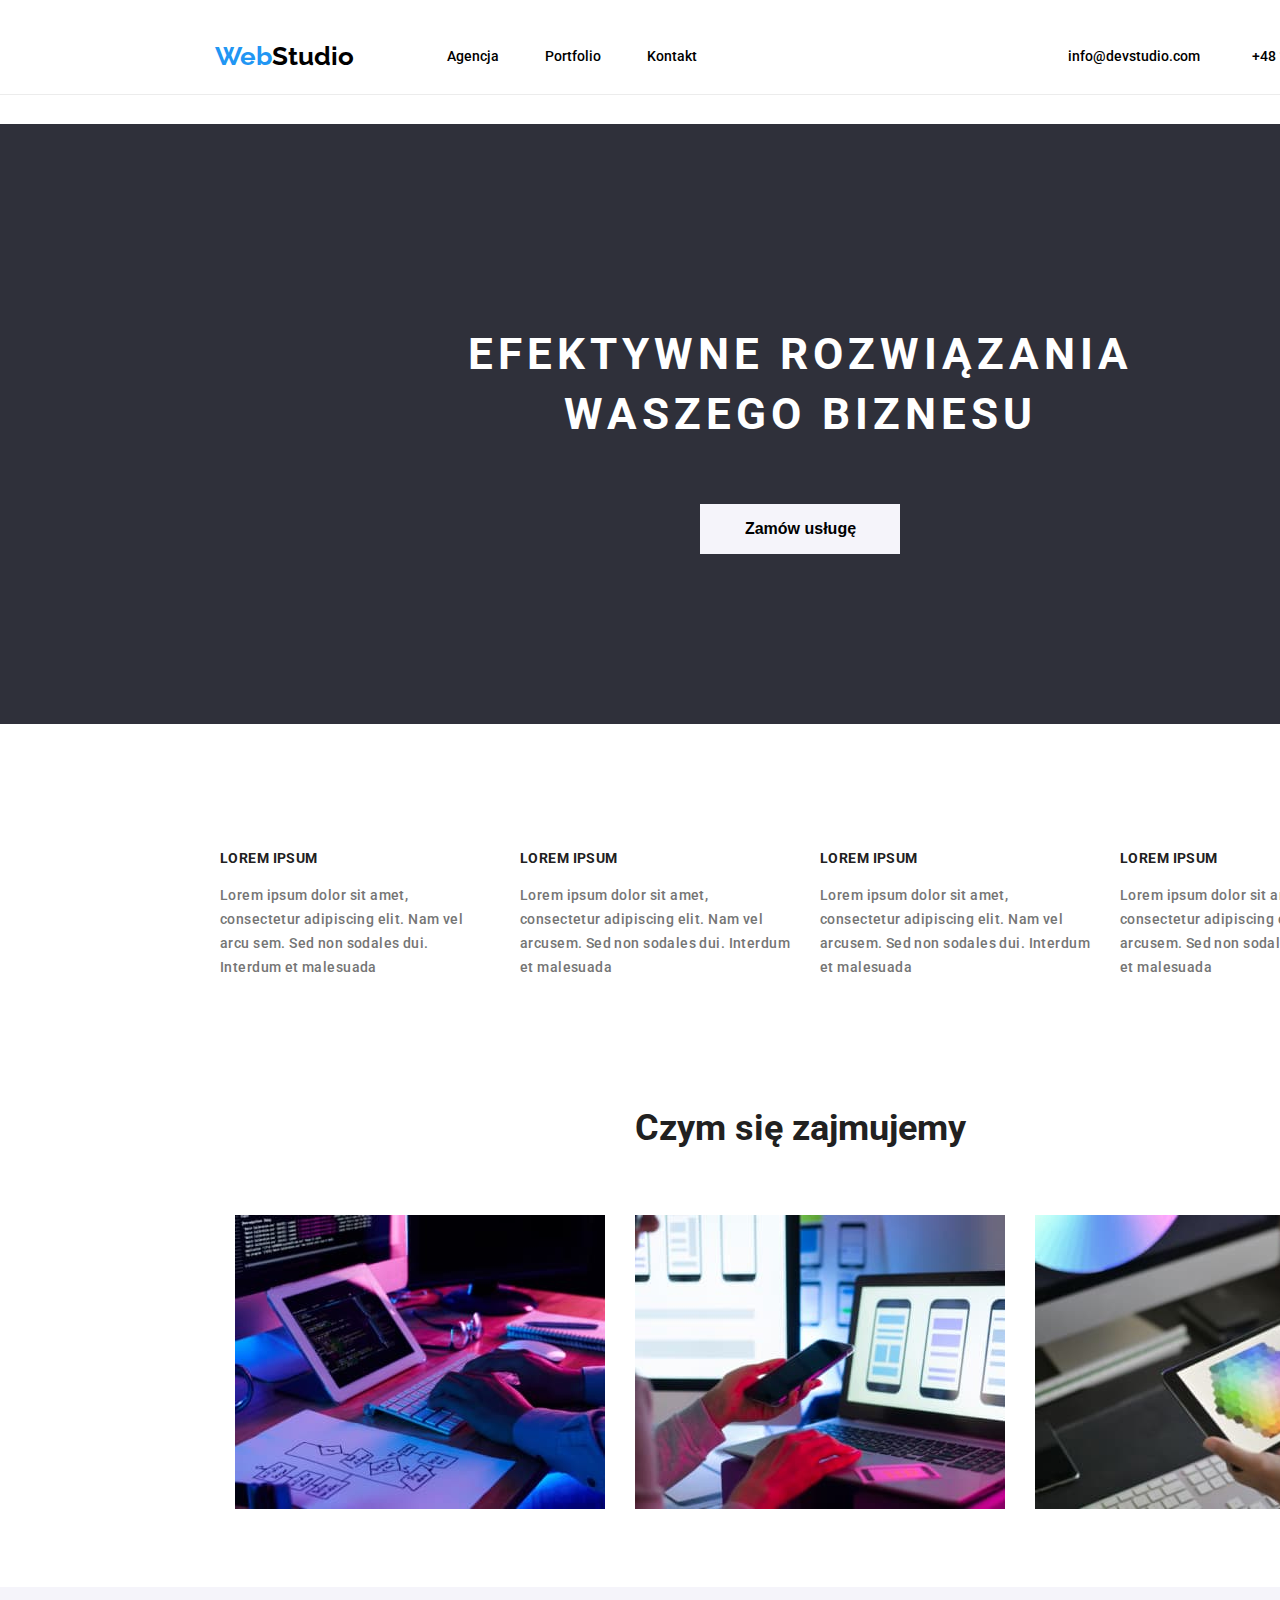
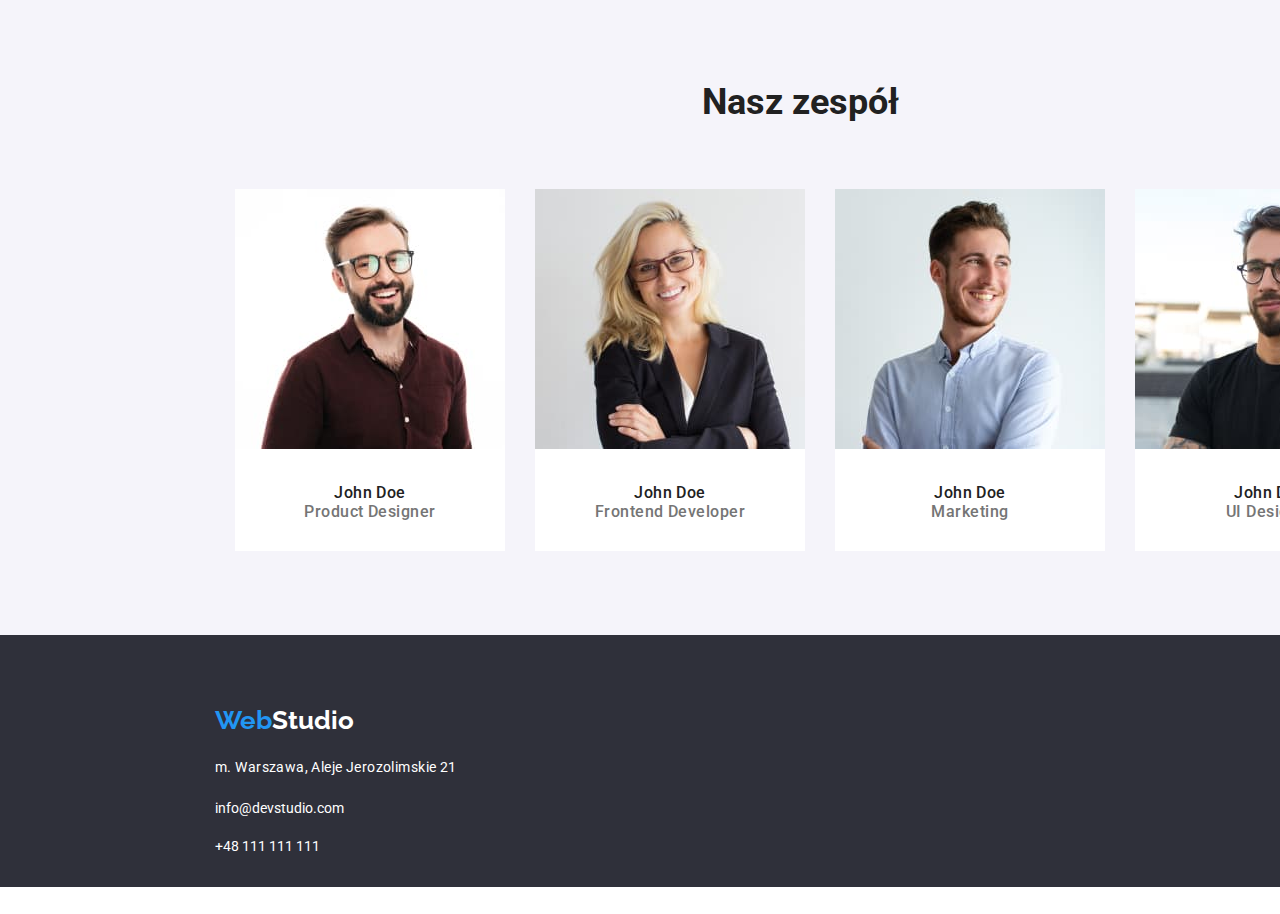
==== commit 3312f26f: "Fixing some of the mistakes pointed out by the mentor" ====
--- a/index.html
+++ b/index.html
@@ -14,27 +14,23 @@
     <style>
         @import url('https://fonts.googleapis.com/css2?family=Raleway:wght@700&family=Roboto:wght@400;500;700;900&display=swap');
     </style>
-    <link rel="stylesheet" href="./CSS/style.css">
+    <link rel="stylesheet" href="./CSS/styles.css">
 </head>
-
 <body>
     <header>
-        <div class="logo-header"><a href="https://web-studio.pl/" target="blank" title="WebStudio"
-                rel="noreferrer noopener"><span class="logo1">Web</span><span class="logo2header">Studio</span></a>
+        <div class="logo-header"><a href="https://web-studio.pl/" title="WebStudio">
+            <span class="logo1">Web</span><span class="logo2header">Studio</span></a>
         </div>
         <nav>
             <ul>
                 <li>
-                    <div class="subpages"><a href="agencja.html" target="blank" title="WebStudio"
-                            rel="noreferrer noopener">Agencja</a></div>
+                    <div class="subpages"><a href="agencja.html" title="WebStudio">Agencja</a></div>
                 </li>
                 <li>
-                    <div class="subpages"><a href="portfolio.html" target="blank"
-                            title="Portfolio WebStudio">Portfolio</a></div>
+                    <div class="subpages"><a href="portfolio.html" title="Portfolio WebStudio">Portfolio</a></div>
                 </li>
                 <li>
-                    <div class="subpages"><a href="kontakt.html" target="blank" title="WebStudio"
-                            rel="noreferrer noopener">Kontakt</a></div>
+                    <div class="subpages"><a href="kontakt.html" title="Kontakt">Kontakt</a></div>
                 </li>
             </ul>
             <ul>
@@ -47,7 +43,7 @@
             </ul>
         </nav>
     </header>
-    <main>
+    <main class="main-index">
         <h1 class="h1index">EFEKTYWNE ROZWIĄZANIA WASZEGO BIZNESU</h1>
         <button class="btnindex" type="button">Zamów usługę</button>
     </main>
--- a/CSS/styles.css
+++ b/CSS/styles.css
@@ -0,0 +1,276 @@
+body {
+	width: 1600px;
+	font-family: 'Roboto', sans-serif;
+	color: #212121;
+	margin: 0px;
+}
+header {
+	height: 78px;
+	color: black;
+	border-bottom: 1px solid #ececec;
+}
+.main-portfolio {
+	height: 1548px;
+}
+ul {
+	list-style-type: none;
+}
+li {
+	display: inline;
+	font-weight: 500;
+	margin: 0px;
+	float: left;
+}
+.logo-header {
+	text-align: center;
+	padding: 25px 70px 25px 215px;
+	float: left;
+}
+.subpages {
+	font-size: 14px;
+	padding: 32px 23px;
+	float: left;
+}
+#contact-mail-index {
+	padding: 32px 52px 32px 348px;
+	margin: 0px;
+	float: left;
+	font-size: 14px;
+}
+#contact-phone-index {
+	padding: 32px 23px 32px 0px;
+	margin: 0px;
+	float: left;
+	font-size: 14px;
+}
+.main-index {
+	height: 600px;
+	background-color: #2f303a;
+	color: white;
+	text-align: center;
+	font-weight: 900;
+	font-size: 44px;
+	line-height: 1px;
+	letter-spacing: 2px;
+}
+.h1index {
+	width: 696px;
+	height: 120px;
+	padding-top: 200px;
+	margin-left: 452px;
+	font-size: 44px;
+	line-height: 60px;
+	letter-spacing: 5px;
+}
+.h2index {
+	text-align: center;
+	font-size: 36px;
+	margin: 0px;
+}
+.h3index {
+	font-size: 14px;
+	font-weight: 700;
+	text-align: left;
+	line-height: 146%;
+	letter-spacing: 0.03em;
+}
+.btnindex {
+	background-color: #f5f4fa;
+	width: 200px;
+	height: 50px;
+	margin: 0;
+	padding: 10px 41px 10px 42px;
+	margin-top: 30px;
+	margin-left: 700px;
+}
+.description {
+	width: 1300px;
+	height: 101px;
+	margin: 0px;
+	padding: 94px 150px;
+}
+.loremipsum {
+	inline-size: 270px;
+	float: left;
+	margin-left: 30px;
+	font-size: 14px;
+	line-height: 24px;
+	letter-spacing: 0.03em;
+	text-align: justify;
+}
+.loremipsum-text {
+	color: #757575;
+	line-height: 24px;
+	letter-spacing: 0.03em;
+	text-align: left;
+}
+.our-work {
+	height: 386px;
+	clear: both;
+	padding: 94px 0px;
+}
+.our-team {
+	height: 460px;
+	background-color: #f5f4fa;
+	clear: both;
+	padding: 94px 0px;
+}
+.photos {
+	display: flex;
+	justify-content: center;
+	padding: 50px;
+}
+.photo {
+	margin-left: 15px;
+	margin-right: 15px;
+}
+figure {
+	background-color: #ffffff;
+	margin: 0px;
+	float: left;
+}
+.our-team-photos {
+	font-size: 16px;
+	font-weight: 500;
+	line-height: 19px;
+	letter-spacing: 0.03em;
+	text-align: center;
+	padding: 30px;
+	text-align: center;
+}
+.name-of-memeber {
+	color: #212121;
+}
+.function-of-member {
+	color: #757575;
+}
+
+button {
+	font-weight: 700;
+	font-size: 16px;
+	border: none;
+	background-color: #f5f4fa;
+	float: left;
+	height: 38px;
+	width: auto;
+	padding: 6px 22px;
+}
+button:hover {
+	background-color: #2196f3;
+	cursor: pointer;
+}
+button:focus {
+	background-color: #2196f3;
+	cursor: pointer;
+}
+button:active {
+	background-color: red;
+}
+.logo1 {
+	font-family: 'Raleway', sans-serif;
+	font-weight: 700;
+	font-size: 26px;
+	color: #2196f3;
+}
+.logo2header {
+	font-family: 'Raleway', sans-serif;
+	font-weight: 700;
+	font-size: 26px;
+	color: black;
+}
+.logo2footer {
+	font-family: 'Raleway', sans-serif;
+	font-weight: 700;
+	font-size: 26px;
+	color: white;
+}
+a {
+	text-decoration: none;
+	color: black;
+}
+a:hover {
+	text-decoration: none;
+	color: #2196f3;
+}
+a:focus {
+	text-decoration: none;
+	color: #2196f3;
+}
+a:active {
+	text-decoration: none;
+	color: red;
+}
+footer {
+	height: 202px;
+	background-color: #2f303a;
+	color: white;
+	padding: 50px 0px 0px 0px;
+}
+.logo-footer {
+	text-align: left;
+	padding: 20px 0px 10px 215px;
+}
+address {
+	font-style: normal;
+	font-size: 14px;
+	font-weight: 400;
+	line-height: 24px;
+	letter-spacing: 0.03em;
+	text-align: left;
+	padding: 10px 1139px 0px 215px;
+}
+#contact-mail-footer a {
+	color: white;
+	font-size: 14px;
+	padding: 9px 1139px 0px 215px;
+}
+#contact-mail-footer a:hover {
+	color: #2196f3;
+	font-size: 14px;
+}
+#contact-phone-footer a {
+	color: white;
+	font-size: 14px;
+	padding: 9px 1139px 60px 215px;
+}
+#contact-phone-footer a:hover {
+	color: #2196f3;
+	font-size: 14px;
+}
+.portfolio {
+	font-family: 'Raleway', sans-serif;
+	width: 1240px;
+	height: 1414px;
+	padding: 28px 150px 94px 180px;
+}
+.subpages-portfolio-block {
+	font-size: 14px;
+	padding: 94px 0px 28px 490px;
+	float: left;
+}
+.subpages-portfolio {
+	height: 38px;
+	font-size: 14px;
+	letter-spacing: 0.03em;
+	margin: 4px;
+	float: left;
+}
+.portfolio-photos {
+	float: left;
+	width: 370px;
+	height: 404px;
+	padding: 15px;
+}
+.project-name {
+	font-weight: 700;
+	font-size: 18px;
+	letter-spacing: 1.08px;
+	line-height: 3;
+	text-align: left;
+}
+.project-type {
+	color: #757575;
+	font-weight: 400;
+	font-size: 16px;
+	text-align: left;
+}
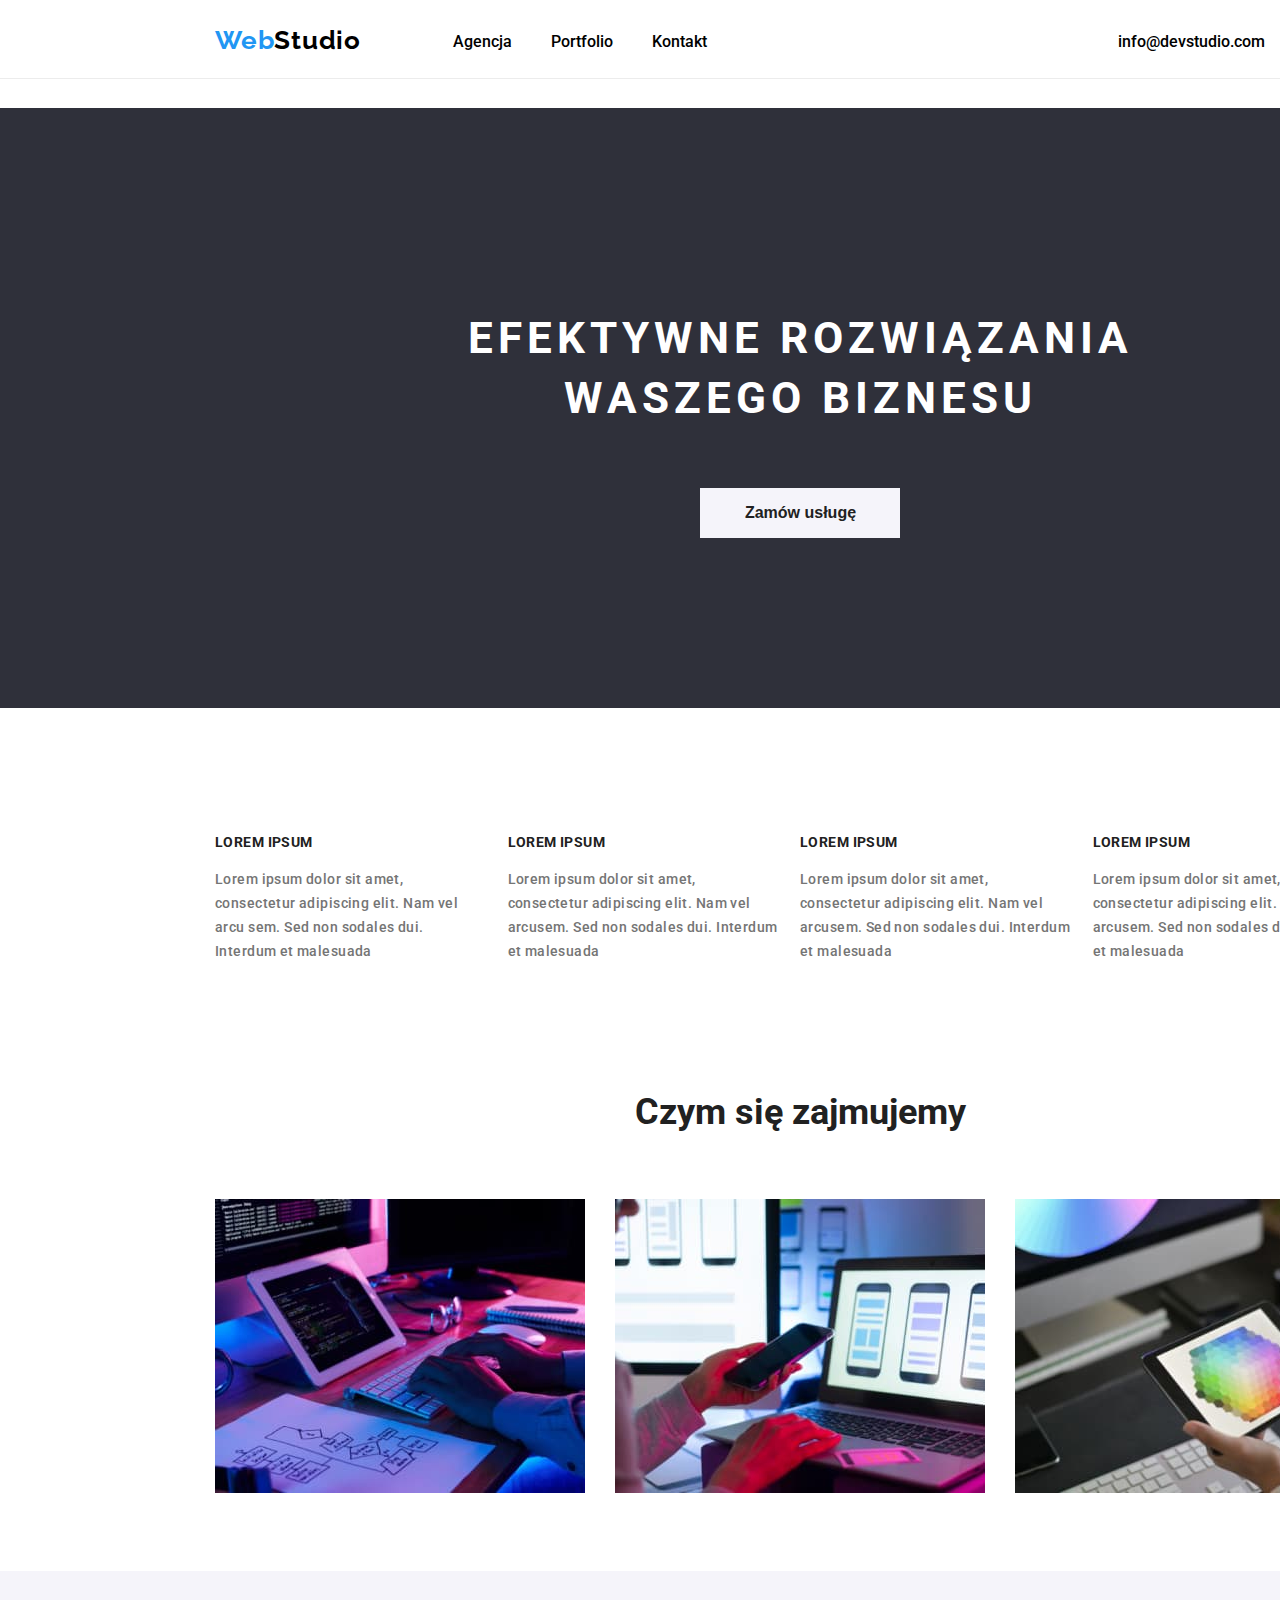
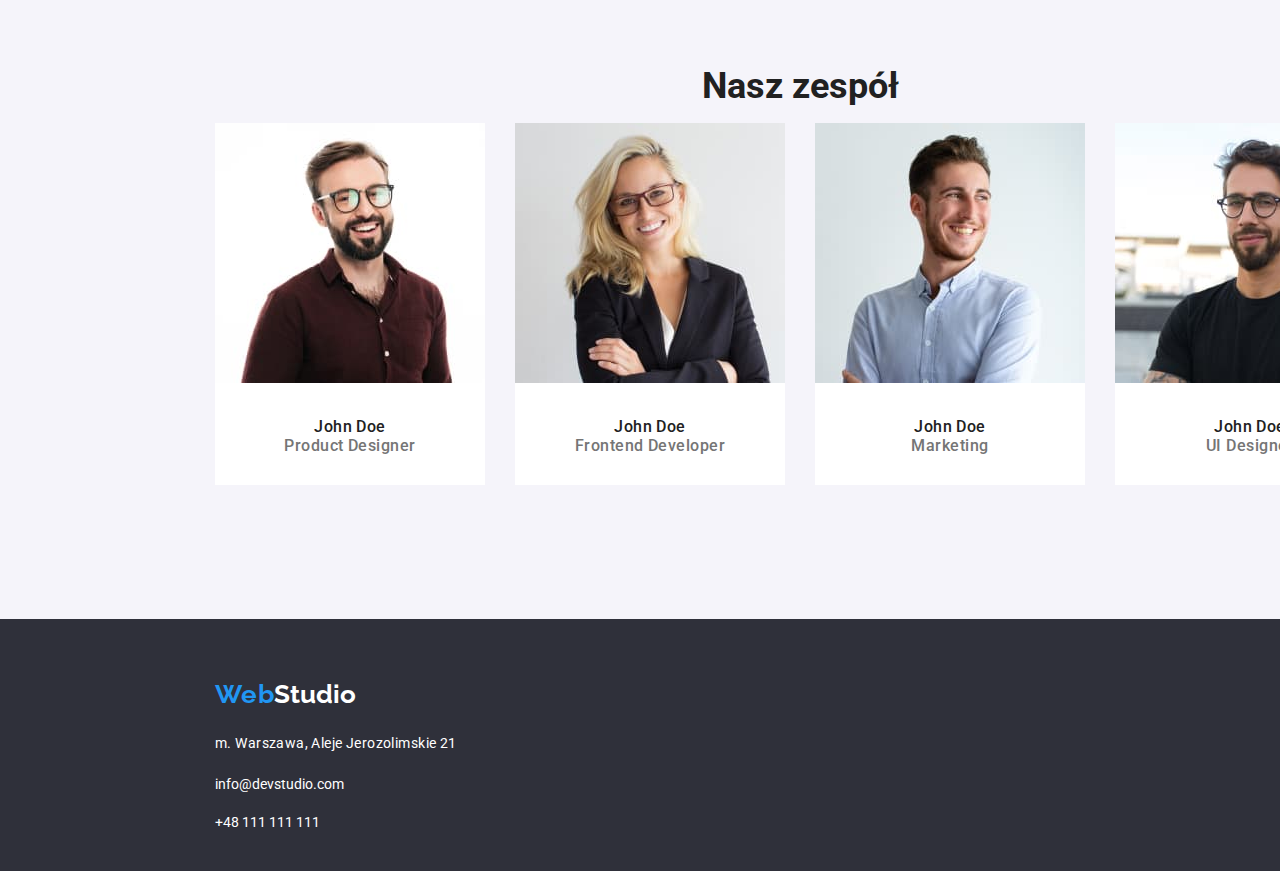
==== commit ade79e9c: "Final version" ====
--- a/index.html
+++ b/index.html
@@ -17,60 +17,64 @@
     <link rel="stylesheet" href="./CSS/styles.css">
 </head>
 <body>
-    <header>
-        <div class="logo-header"><a href="https://web-studio.pl/" title="WebStudio">
+    <header class="header">
+        <div class="logo-header"><a class="link-index" href="https://web-studio.pl/" title="WebStudio">
             <span class="logo1">Web</span><span class="logo2header">Studio</span></a>
         </div>
-        <nav>
-            <ul>
-                <li>
-                    <div class="subpages"><a href="agencja.html" title="WebStudio">Agencja</a></div>
+        <nav class="header-nav">
+            <div class="header-nav-subpages">
+               <ul class="ul-header">
+                <li class="li-header">
+                    <a class="link-index" href="agencja.html" title="WebStudio">Agencja</a>
                 </li>
-                <li>
-                    <div class="subpages"><a href="portfolio.html" title="Portfolio WebStudio">Portfolio</a></div>
+                <li class="li-header">
+                    <a class="link-index" href="portfolio.html" title="Portfolio WebStudio">Portfolio</a>
                 </li>
-                <li>
-                    <div class="subpages"><a href="kontakt.html" title="Kontakt">Kontakt</a></div>
+                <li class="li-header">
+                    <a class="link-index" href="kontakt.html" title="Kontakt">Kontakt</a>
                 </li>
-            </ul>
-            <ul>
-                <li>
-                    <div id="contact-mail-index"><a href="mailto:info@devstudio.com">info@devstudio.com</a></div>
-                </li>
-                <li>
-                    <div id="contact-phone-index"><a href="tel:+48111111">+48 111 111 111</a></div>
-                </li>
-            </ul>
+               </ul> 
+            </div>
+            <div class="header-nav-contact">
+                <ul class="ul-header-nav-contact">
+                    <li class="li-header-nav-contact">
+                        <a class="link-index" href="mailto:info@devstudio.com">info@devstudio.com</a>
+                    </li>
+                    <li class="li-header-nav-contact">
+                        <a class="link-index" href="tel:+48111111">+48 111 111 111</a>
+                    </li>
+                </ul>
+            </div>
         </nav>
     </header>
     <main class="main-index">
         <h1 class="h1index">EFEKTYWNE ROZWIĄZANIA WASZEGO BIZNESU</h1>
-        <button class="btnindex" type="button">Zamów usługę</button>
+        <button class="btn-index" type="button">Zamów usługę</button>
     </main>
     <div class="description">
-        <ul>
-            <li>
+        <ul class="ul-description">
+            <li class="li-description">
                 <div class="loremipsum">
                     <h3 class="h3index">LOREM IPSUM</h3>
                     <p class="loremipsum-text">Lorem ipsum dolor sit amet, consectetur adipiscing elit. Nam vel arcu
                         sem. Sed non sodales dui. Interdum et malesuada</p>
                 </div>
             </li>
-            <li>
+            <li class="li-description">
                 <div class="loremipsum">
                     <h3 class="h3index">LOREM IPSUM</h3>
                     <p class="loremipsum-text">Lorem ipsum dolor sit amet, consectetur adipiscing elit. Nam vel arcusem.
                         Sed non sodales dui. Interdum et malesuada</p>
                 </div>
             </li>
-            <li>
+            <li class="li-description">
                 <div class="loremipsum">
                     <h3 class="h3index">LOREM IPSUM</h3>
                     <p class="loremipsum-text">Lorem ipsum dolor sit amet, consectetur adipiscing elit. Nam vel arcusem.
                         Sed non sodales dui. Interdum et malesuada</p>
                 </div>
             </li>
-            <li>
+            <li class="li-description">
                 <div class="loremipsum">
                     <h3 class="h3index">LOREM IPSUM</h3>
                     <p class="loremipsum-text">Lorem ipsum dolor sit amet, consectetur adipiscing elit. Nam vel arcusem.
@@ -82,38 +86,29 @@
     <div class="our-work">
         <h2 class="h2index">Czym się zajmujemy</h2>
         <div class="photos">
-            <ul>
-                <li>
-                    <div class="photo">
-                        <figure><img src="./images/tablet.jpg" alt="programer working his desk office" width="370"
-                                height="294"></figure>
-                    </div>
-
+            <ul class="ul-our-work">
+                <li class="li-our-work">
+                        <img src="./images/tablet.jpg" alt="programer working his desk office" width="370"
+                                height="294">
                 </li>
-                <li>
-                    <div class="photo">
-                        <figure><img src="./images/laptop.jpg"
+                <li class="li-our-work">
+                        <img src="./images/laptop.jpg"
                                 alt="designers are developing application smartphones team creators is working interface mobile phones"
-                                width="370" height="294"></figure>
-                    </div>
+                                width="370" height="294">
                 </li>
-                <li>
-                    <div class="photo">
-                        <figure><img src="./images/colours.jpg"
+                <li class="li-our-work">
+                        <img src="./images/colours.jpg"
                                 alt="creative artist web design with working colour selection graphic tablet"
-                                width="370" height="294"></figure>
-                    </div>
+                                width="370" height="294">
                 </li>
             </ul>
         </div>
     </div>
     <div class="our-team">
         <h2 class="h2index">Nasz zespół</h2>
-        <div class="photos">
-            <ul>
-                <li>
-                    <div class="photo">
-                        <figure>
+            <ul class="ul-our-team">
+                <li class="li-our-team">
+                        <figure class="figure-our-team">
                             <img src="./images/product-designer.jpg" alt="photo of product designer John Doe"
                                 width="270" height="260">
                             <figcaption class="our-team-photos">
@@ -122,12 +117,9 @@
                                 <span class="function-of-member">Product Designer</span>
                             </figcaption>
                         </figure>
-                    </div>
-
                 </li>
-                <li>
-                    <div class="photo">
-                        <figure>
+                <li class="li-our-team">
+                        <figure class="figure-our-team">
                             <img src="./images/frontend-developer.jpg" alt="photo of frontend developer John Doe"
                                 width="270" height="260">
                             <figcaption class="our-team-photos">
@@ -136,11 +128,9 @@
                                 <span class="function-of-member">Frontend Developer</span>
                             </figcaption>
                         </figure>
-                    </div>
                 </li>
-                <li>
-                    <div class="photo">
-                        <figure>
+                <li class="li-our-team">
+                        <figure class="figure-our-team">
                             <img src="./images/marketing.jpg" alt="photo of marketing John Doe" width="270"
                                 height="260">
                             <figcaption class="our-team-photos">
@@ -149,11 +139,10 @@
                                 <span class="function-of-member">Marketing</span>
                             </figcaption>
                         </figure>
-                    </div>
                 </li>
-                <li>
+                <li class="li-our-team">
                     <div class="photo">
-                        <figure>
+                        <figure class="figure-our-team">
                             <img src="./images/ui-designer.jpg" alt="photo of marketing John Doe" width="270"
                                 height="260">
                             <figcaption class="our-team-photos">
@@ -167,16 +156,16 @@
             </ul>
         </div>
     </div>
-    <footer>
-        <div class="logo-footer"><a href="https://web-studio.pl/" target="_blank" title="WebStudio"
+    <footer class="footer-all">
+        <div class="logo-footer"><a class="link-index" href="https://web-studio.pl/" target="_blank" title="WebStudio"
                 rel="noreferrer noopener"><span class="logo1">Web</span><span class="logo2footer">Studio</span></a>
         </div>
 
-        <address>m. Warszawa, Aleje Jerozolimskie 21</address>
+        <address class="address-all">m. Warszawa, Aleje Jerozolimskie 21</address>
         <br>
-        <div id="contact-mail-footer"><a href="mailto:info@devstudio.com">info@devstudio.com</a></div>
+        <div id="contact-mail-footer"><a class="link-index" href="mailto:info@devstudio.com">info@devstudio.com</a></div>
         <br>
-        <div id="contact-phone-footer"><a href="tel:+48111111">+48 111 111 111</a></div>
+        <div id="contact-phone-footer"><a class="link-index" href="tel:+48111111">+48 111 111 111</a></div>
     </footer>
 </body>
 
--- a/CSS/styles.css
+++ b/CSS/styles.css
@@ -4,32 +4,180 @@
 	color: #212121;
 	margin: 0px;
 }
-header {
+.header {
 	height: 78px;
 	color: black;
 	border-bottom: 1px solid #ececec;
-}
-.main-portfolio {
-	height: 1548px;
-}
-ul {
-	list-style-type: none;
-}
-li {
-	display: inline;
-	font-weight: 500;
-	margin: 0px;
-	float: left;
+	display: flex;
 }
 .logo-header {
-	text-align: center;
-	padding: 25px 70px 25px 215px;
-	float: left;
-}
-.subpages {
-	font-size: 14px;
-	padding: 32px 23px;
-	float: left;
+	width: 145px;
+	text-align: center;
+	padding: 25px 93px 25px 215px;
+}
+.logo1 {
+	font-family: 'Raleway', sans-serif;
+	font-weight: 700;
+	font-size: 26px;
+	line-height: 1.2;
+	letter-spacing: 0.03em;
+	color: #2196f3;
+}
+.logo2header {
+	font-family: 'Raleway', sans-serif;
+	font-weight: 700;
+	font-size: 26px;
+	line-height: 1.2;
+	letter-spacing: 0.03em;
+	color: black;
+}
+.header-nav {
+	width: 1147px;
+	display: flex;
+	justify-content: space-between;
+}
+.header-nav-subpages {
+	width: 625px;
+}
+.header-nav-contact {
+	width: 522px;
+}
+.ul-header {
+	padding-top: 32px;
+	padding-left: 0px;
+	margin: 0;
+	list-style-type: none;
+	display: flex;
+	justify-content: space-between;
+}
+.li-header {
+	font-weight: 500;
+	margin: 0px;
+}
+.li-header:last-child {
+	padding-right: 371px;
+}
+.ul-header-nav-contact {
+	width: 522px;
+	padding-top: 32px;
+	margin: 0;
+	list-style-type: none;
+	display: flex;
+	justify-content: space-between;
+}
+.li-header-nav-contact {
+	font-weight: 500;
+	margin: 0px;
+}
+.li-header-nav-contact:last-child {
+	padding-right: 227px;
+}
+.description {
+	width: 1600px;
+	height: 101px;
+	margin: 0px;
+	padding: 94px 0px;
+}
+.ul-description {
+	width: 1385px;
+	padding: 0px;
+	list-style-type: none;
+	display: flex;
+	justify-content: space-between;
+}
+.li-description {
+	font-weight: 500;
+	margin: 0px;
+	width: 370px;
+}
+.li-description:first-child {
+	padding-left: 215px;
+}
+.loremipsum {
+	inline-size: 270px;
+	float: left;
+	font-size: 14px;
+	line-height: 24px;
+	letter-spacing: 0.03em;
+	text-align: justify;
+}
+.loremipsum-text {
+	color: #757575;
+	line-height: 24px;
+	letter-spacing: 0.03em;
+	text-align: left;
+}
+.our-work {
+	height: 386px;
+	clear: both;
+	padding: 94px 0px;
+}
+.ul-our-work {
+	width: 1385px;
+	padding: 0px;
+	list-style-type: none;
+	display: flex;
+	justify-content: space-between;
+}
+.li-our-work {
+	font-weight: 500;
+	margin: 0px;
+	width: 370px;
+}
+.li-our-work:first-child {
+	padding-left: 215px;
+}
+.photos {
+	padding: 50px 0px;
+}
+.ul-our-team {
+	width: 1385px;
+	padding: 0px;
+	list-style-type: none;
+	display: flex;
+	justify-content: space-between;
+}
+.li-our-team {
+	font-weight: 500;
+	margin: 0px;
+}
+.li-our-team:first-child {
+	padding-left: 215px;
+}
+
+.btn-portfolio {
+	font-weight: 700;
+	font-size: 16px;
+	border: none;
+	background-color: #f5f4fa;
+	color: #212121;
+	float: left;
+	height: 38px;
+	width: auto;
+	padding: 6px 22px;
+}
+.btn-index {
+	font-weight: 700;
+	font-size: 16px;
+	border: none;
+	background-color: #f5f4fa;
+	color: #212121;
+	float: left;
+	width: 200px;
+	height: 50px;
+	margin: 0;
+	padding: 10px 41px 10px 42px;
+	margin-top: 30px;
+	margin-left: 700px;
+}
+[class^='btn']:hover {
+	background-color: #2196f3;
+	color: #ffffff;
+	cursor: pointer;
+}
+[class^='btn']:focus {
+	background-color: #2196f3;
+	cursor: pointer;
 }
 #contact-mail-index {
 	padding: 32px 52px 32px 348px;
@@ -74,60 +222,16 @@
 	line-height: 146%;
 	letter-spacing: 0.03em;
 }
-.btnindex {
-	background-color: #f5f4fa;
-	width: 200px;
-	height: 50px;
-	margin: 0;
-	padding: 10px 41px 10px 42px;
-	margin-top: 30px;
-	margin-left: 700px;
-}
-.description {
-	width: 1300px;
-	height: 101px;
-	margin: 0px;
-	padding: 94px 150px;
-}
-.loremipsum {
-	inline-size: 270px;
-	float: left;
-	margin-left: 30px;
-	font-size: 14px;
-	line-height: 24px;
-	letter-spacing: 0.03em;
-	text-align: justify;
-}
-.loremipsum-text {
-	color: #757575;
-	line-height: 24px;
-	letter-spacing: 0.03em;
-	text-align: left;
-}
-.our-work {
-	height: 386px;
-	clear: both;
-	padding: 94px 0px;
-}
 .our-team {
 	height: 460px;
 	background-color: #f5f4fa;
 	clear: both;
 	padding: 94px 0px;
 }
-.photos {
-	display: flex;
-	justify-content: center;
-	padding: 50px;
-}
-.photo {
-	margin-left: 15px;
-	margin-right: 15px;
-}
-figure {
+.figure-our-team {
 	background-color: #ffffff;
 	margin: 0px;
-	float: left;
+	float: 1;
 }
 .our-team-photos {
 	font-size: 16px;
@@ -144,109 +248,57 @@
 .function-of-member {
 	color: #757575;
 }
-
-button {
-	font-weight: 700;
-	font-size: 16px;
-	border: none;
-	background-color: #f5f4fa;
-	float: left;
-	height: 38px;
-	width: auto;
-	padding: 6px 22px;
-}
-button:hover {
-	background-color: #2196f3;
-	cursor: pointer;
-}
-button:focus {
-	background-color: #2196f3;
-	cursor: pointer;
-}
-button:active {
-	background-color: red;
-}
-.logo1 {
-	font-family: 'Raleway', sans-serif;
-	font-weight: 700;
-	font-size: 26px;
-	color: #2196f3;
-}
-.logo2header {
-	font-family: 'Raleway', sans-serif;
-	font-weight: 700;
-	font-size: 26px;
-	color: black;
-}
-.logo2footer {
-	font-family: 'Raleway', sans-serif;
-	font-weight: 700;
-	font-size: 26px;
-	color: white;
-}
-a {
-	text-decoration: none;
-	color: black;
-}
-a:hover {
-	text-decoration: none;
-	color: #2196f3;
-}
-a:focus {
-	text-decoration: none;
-	color: #2196f3;
-}
-a:active {
-	text-decoration: none;
-	color: red;
-}
-footer {
-	height: 202px;
-	background-color: #2f303a;
-	color: white;
-	padding: 50px 0px 0px 0px;
-}
-.logo-footer {
-	text-align: left;
-	padding: 20px 0px 10px 215px;
-}
-address {
-	font-style: normal;
-	font-size: 14px;
-	font-weight: 400;
-	line-height: 24px;
-	letter-spacing: 0.03em;
-	text-align: left;
-	padding: 10px 1139px 0px 215px;
-}
-#contact-mail-footer a {
-	color: white;
-	font-size: 14px;
-	padding: 9px 1139px 0px 215px;
-}
-#contact-mail-footer a:hover {
-	color: #2196f3;
-	font-size: 14px;
-}
-#contact-phone-footer a {
-	color: white;
-	font-size: 14px;
-	padding: 9px 1139px 60px 215px;
-}
-#contact-phone-footer a:hover {
-	color: #2196f3;
-	font-size: 14px;
+.main-portfolio {
+	height: 1548px;
+}
+.subpages-portfolio-block {
+	font-size: 14px;
+	padding: 94px 0px 28px 490px;
+	float: left;
+}
+.nav-portfolio {
+	display: flex;
+	justify-content: space-between;
+	padding: 94px 0px 35px 510px;
+}
+.ul-nav-portfolio {
+	display: flex;
+	justify-content: space-between;
+	list-style: none;
+	font-weight: 500;
+	padding: 0px;
+}
+.li-nav-portfolio {
+	font-size: 16px;
+	line-height: 26px;
+	letter-spacing: 0.03em;
+	font-weight: 500;
+	margin: 0px;
 }
 .portfolio {
 	font-family: 'Raleway', sans-serif;
-	width: 1240px;
-	height: 1414px;
-	padding: 28px 150px 94px 180px;
-}
-.subpages-portfolio-block {
-	font-size: 14px;
-	padding: 94px 0px 28px 490px;
-	float: left;
+	height: 1272px;
+	padding : 0px;
+}
+.ul-portfolio {
+	width: 1385px;
+	height: 404px;
+	padding: 15px 0px;
+	display: flex;
+	justify-content: space-between;
+	list-style: none;
+	font-weight: 500;
+	margin: 0px;
+}
+.li-portfolio {
+	font-size: 16px;
+	line-height: 26px;
+	letter-spacing: 0.03em;
+	font-weight: 500;
+	margin: 0px;
+}
+.li-portfolio:first-child {
+	padding-left: 215px;
 }
 .subpages-portfolio {
 	height: 38px;
@@ -274,3 +326,59 @@
 	font-size: 16px;
 	text-align: left;
 }
+.logo2footer {
+	font-family: 'Raleway', sans-serif;
+	font-weight: 700;
+	font-size: 26px;
+	color: white;
+}
+.link-index,
+.link-portfolio {
+	text-decoration: none;
+	color: black;
+}
+[class^='link']:hover {
+	text-decoration: none;
+	color: #2196f3;
+}
+[class^='link']:focus {
+	text-decoration: none;
+	color: #2196f3;
+}
+.footer-all {
+	height: 252px;
+	background-color: #2f303a;
+	color: white;
+	padding: 0px;
+}
+.logo-footer {
+	text-align: left;
+	padding: 60px 0px 10px 215px;
+}
+.address-all {
+	font-style: normal;
+	font-size: 14px;
+	font-weight: 400;
+	line-height: 24px;
+	letter-spacing: 0.03em;
+	text-align: left;
+	padding: 10px 1139px 0px 215px;
+}
+#contact-mail-footer a {
+	color: white;
+	font-size: 14px;
+	padding: 9px 1139px 0px 215px;
+}
+#contact-mail-footer a:hover {
+	color: #2196f3;
+	font-size: 14px;
+}
+#contact-phone-footer a {
+	color: white;
+	font-size: 14px;
+	padding: 9px 1139px 60px 215px;
+}
+#contact-phone-footer a:hover {
+	color: #2196f3;
+	font-size: 14px;
+}
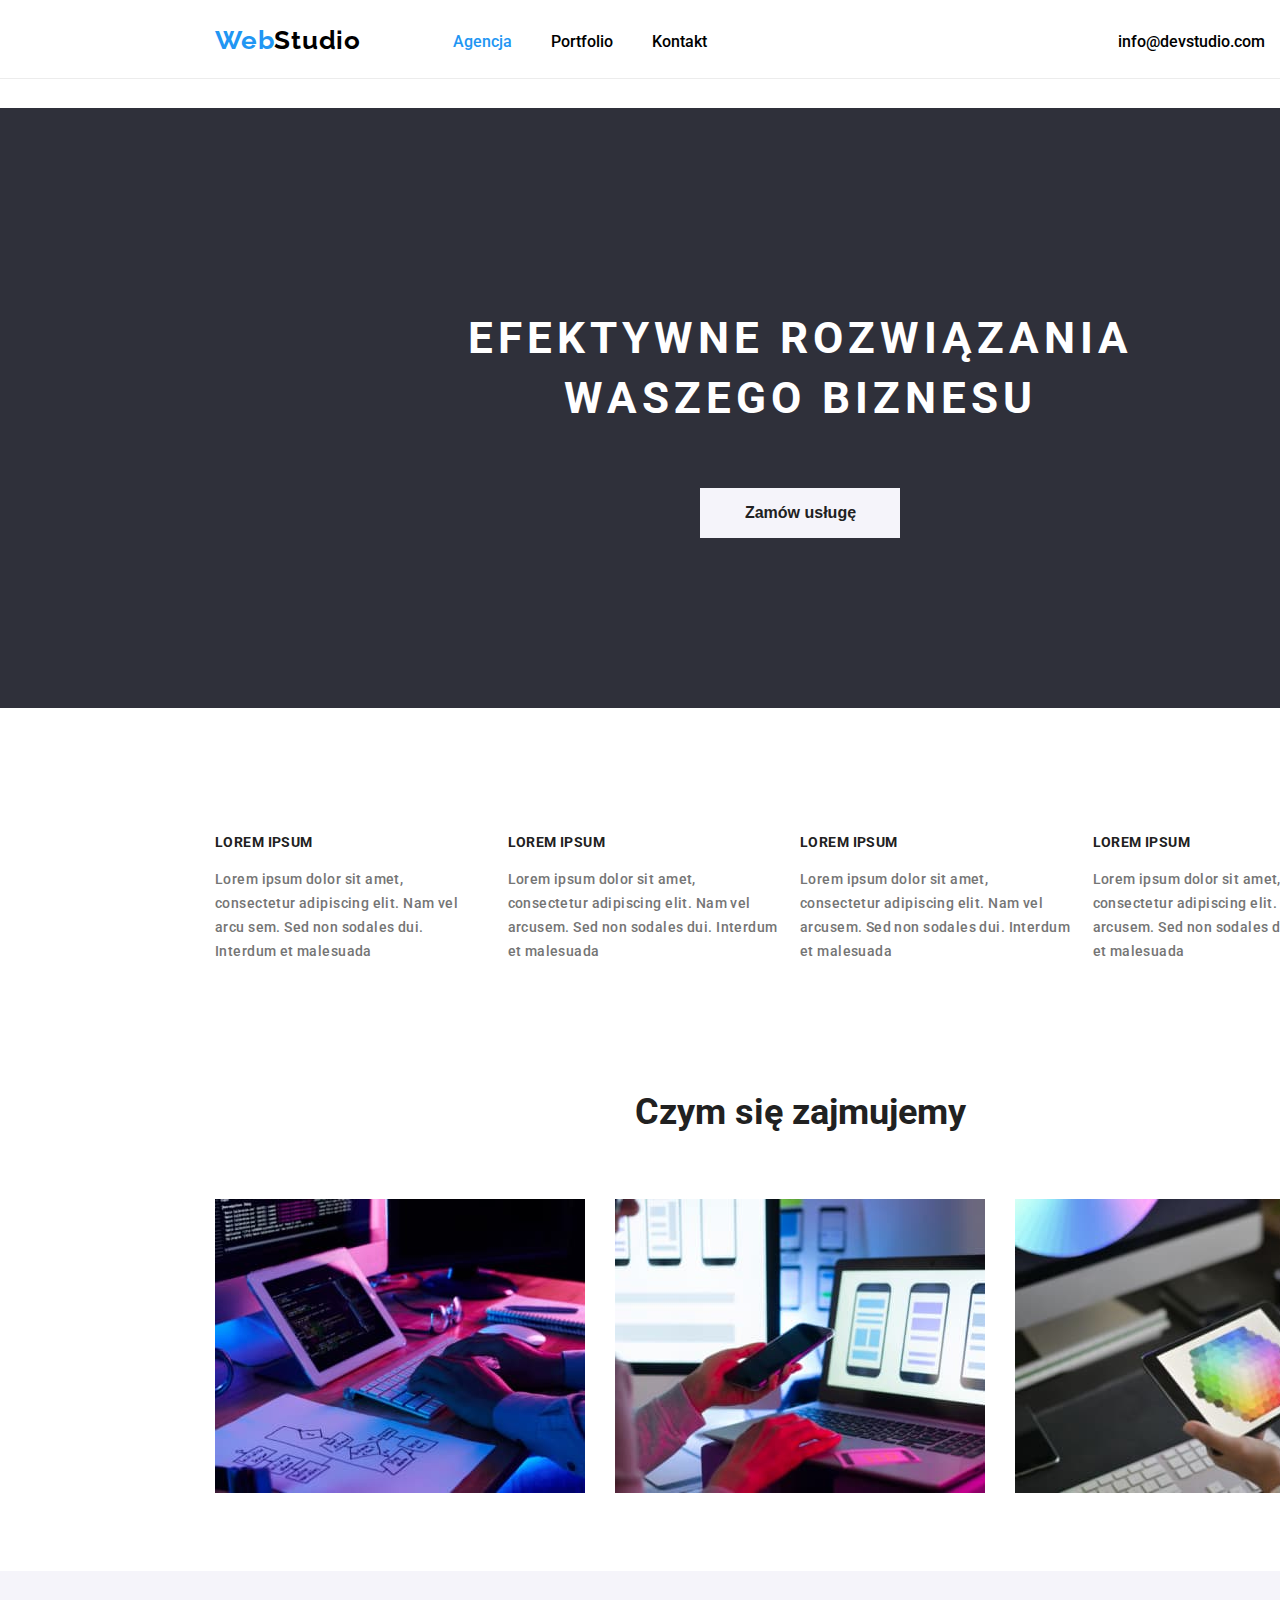
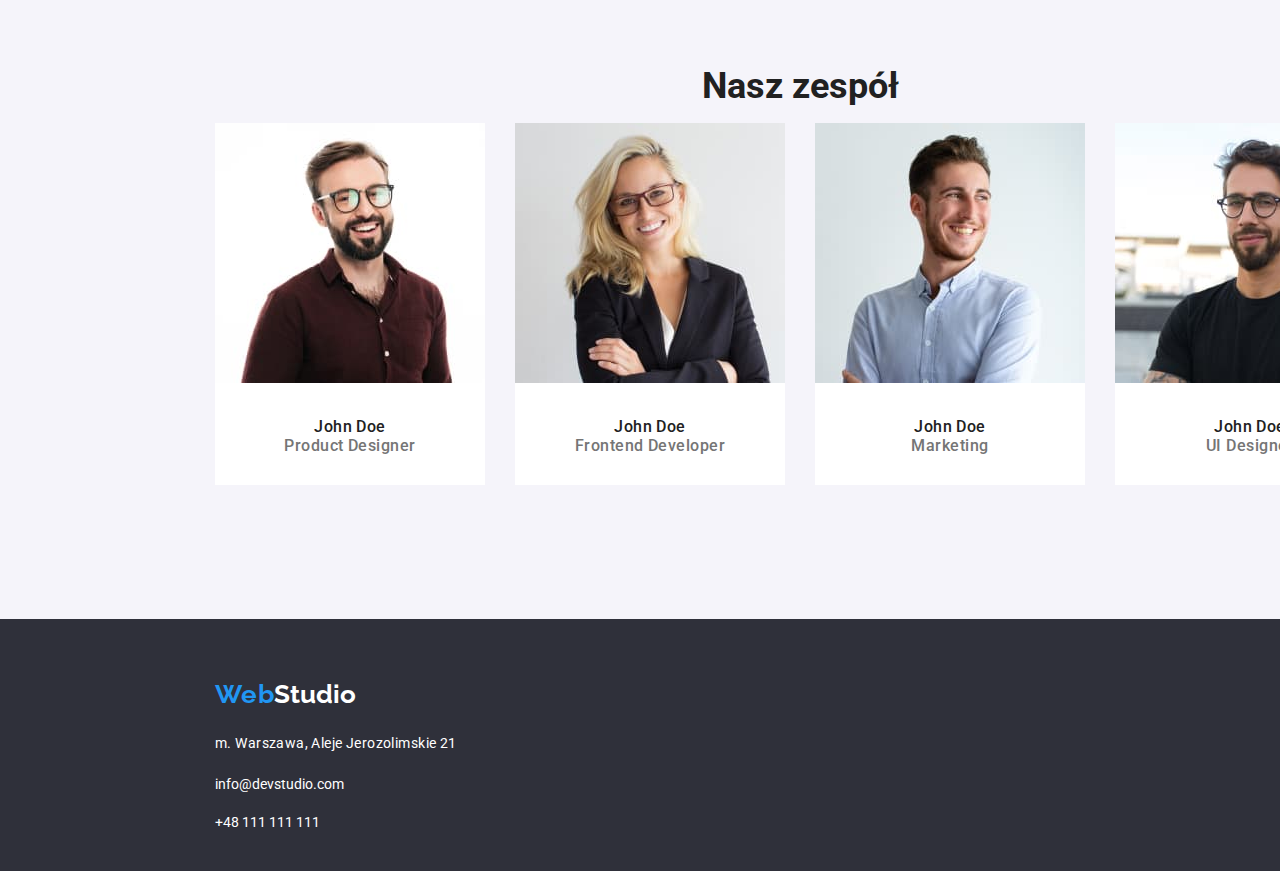
==== commit 85708614: "Final version small changes" ====
--- a/index.html
+++ b/index.html
@@ -16,24 +16,25 @@
     </style>
     <link rel="stylesheet" href="./CSS/styles.css">
 </head>
+
 <body>
     <header class="header">
         <div class="logo-header"><a class="link-index" href="https://web-studio.pl/" title="WebStudio">
-            <span class="logo1">Web</span><span class="logo2header">Studio</span></a>
+                <span class="logo1">Web</span><span class="logo2header">Studio</span></a>
         </div>
         <nav class="header-nav">
             <div class="header-nav-subpages">
-               <ul class="ul-header">
-                <li class="li-header">
-                    <a class="link-index" href="agencja.html" title="WebStudio">Agencja</a>
-                </li>
-                <li class="li-header">
-                    <a class="link-index" href="portfolio.html" title="Portfolio WebStudio">Portfolio</a>
-                </li>
-                <li class="li-header">
-                    <a class="link-index" href="kontakt.html" title="Kontakt">Kontakt</a>
-                </li>
-               </ul> 
+                <ul class="ul-header">
+                    <li class="li-header">
+                        <a class="link-active" href="agencja.html" title="WebStudio">Agencja</a>
+                    </li>
+                    <li class="li-header">
+                        <a class="link-index" href="portfolio.html" title="Portfolio WebStudio">Portfolio</a>
+                    </li>
+                    <li class="li-header">
+                        <a class="link-index" href="kontakt.html" title="Kontakt">Kontakt</a>
+                    </li>
+                </ul>
             </div>
             <div class="header-nav-contact">
                 <ul class="ul-header-nav-contact">
@@ -88,85 +89,80 @@
         <div class="photos">
             <ul class="ul-our-work">
                 <li class="li-our-work">
-                        <img src="./images/tablet.jpg" alt="programer working his desk office" width="370"
-                                height="294">
+                    <img src="./images/tablet.jpg" alt="programer working his desk office" width="370" height="294">
                 </li>
                 <li class="li-our-work">
-                        <img src="./images/laptop.jpg"
-                                alt="designers are developing application smartphones team creators is working interface mobile phones"
-                                width="370" height="294">
+                    <img src="./images/laptop.jpg"
+                        alt="designers are developing application smartphones team creators is working interface mobile phones"
+                        width="370" height="294">
                 </li>
                 <li class="li-our-work">
-                        <img src="./images/colours.jpg"
-                                alt="creative artist web design with working colour selection graphic tablet"
-                                width="370" height="294">
+                    <img src="./images/colours.jpg"
+                        alt="creative artist web design with working colour selection graphic tablet" width="370"
+                        height="294">
                 </li>
             </ul>
         </div>
     </div>
     <div class="our-team">
         <h2 class="h2index">Nasz zespół</h2>
-            <ul class="ul-our-team">
-                <li class="li-our-team">
-                        <figure class="figure-our-team">
-                            <img src="./images/product-designer.jpg" alt="photo of product designer John Doe"
-                                width="270" height="260">
-                            <figcaption class="our-team-photos">
-                                <span class="name-of-member">John Doe</span>
-                                <br>
-                                <span class="function-of-member">Product Designer</span>
-                            </figcaption>
-                        </figure>
-                </li>
-                <li class="li-our-team">
-                        <figure class="figure-our-team">
-                            <img src="./images/frontend-developer.jpg" alt="photo of frontend developer John Doe"
-                                width="270" height="260">
-                            <figcaption class="our-team-photos">
-                                <span class="name-of-member">John Doe</span>
-                                <br>
-                                <span class="function-of-member">Frontend Developer</span>
-                            </figcaption>
-                        </figure>
-                </li>
-                <li class="li-our-team">
-                        <figure class="figure-our-team">
-                            <img src="./images/marketing.jpg" alt="photo of marketing John Doe" width="270"
-                                height="260">
-                            <figcaption class="our-team-photos">
-                                <span class="name-of-member">John Doe</span>
-                                <br>
-                                <span class="function-of-member">Marketing</span>
-                            </figcaption>
-                        </figure>
-                </li>
-                <li class="li-our-team">
-                    <div class="photo">
-                        <figure class="figure-our-team">
-                            <img src="./images/ui-designer.jpg" alt="photo of marketing John Doe" width="270"
-                                height="260">
-                            <figcaption class="our-team-photos">
-                                <span class="name-of-member">John Doe</span>
-                                <br>
-                                <span class="function-of-member">UI Designer</span>
-                            </figcaption>
-                        </figure>
-                    </div>
-                </li>
-            </ul>
-        </div>
+        <ul class="ul-our-team">
+            <li class="li-our-team">
+                <figure class="figure-our-team">
+                    <img src="./images/product-designer.jpg" alt="photo of product designer John Doe" width="270"
+                        height="260">
+                    <figcaption class="our-team-photos">
+                        <span class="name-of-member">John Doe</span>
+                        <br>
+                        <span class="function-of-member">Product Designer</span>
+                    </figcaption>
+                </figure>
+            </li>
+            <li class="li-our-team">
+                <figure class="figure-our-team">
+                    <img src="./images/frontend-developer.jpg" alt="photo of frontend developer John Doe" width="270"
+                        height="260">
+                    <figcaption class="our-team-photos">
+                        <span class="name-of-member">John Doe</span>
+                        <br>
+                        <span class="function-of-member">Frontend Developer</span>
+                    </figcaption>
+                </figure>
+            </li>
+            <li class="li-our-team">
+                <figure class="figure-our-team">
+                    <img src="./images/marketing.jpg" alt="photo of marketing John Doe" width="270" height="260">
+                    <figcaption class="our-team-photos">
+                        <span class="name-of-member">John Doe</span>
+                        <br>
+                        <span class="function-of-member">Marketing</span>
+                    </figcaption>
+                </figure>
+            </li>
+            <li class="li-our-team">
+                <div class="photo">
+                    <figure class="figure-our-team">
+                        <img src="./images/ui-designer.jpg" alt="photo of marketing John Doe" width="270" height="260">
+                        <figcaption class="our-team-photos">
+                            <span class="name-of-member">John Doe</span>
+                            <br>
+                            <span class="function-of-member">UI Designer</span>
+                        </figcaption>
+                    </figure>
+                </div>
+            </li>
+        </ul>
     </div>
     <footer class="footer-all">
         <div class="logo-footer"><a class="link-index" href="https://web-studio.pl/" target="_blank" title="WebStudio"
                 rel="noreferrer noopener"><span class="logo1">Web</span><span class="logo2footer">Studio</span></a>
         </div>
-
         <address class="address-all">m. Warszawa, Aleje Jerozolimskie 21</address>
         <br>
-        <div id="contact-mail-footer"><a class="link-index" href="mailto:info@devstudio.com">info@devstudio.com</a></div>
+        <div id="contact-mail-footer"><a class="link-index" href="mailto:info@devstudio.com">info@devstudio.com</a>
+        </div>
         <br>
         <div id="contact-phone-footer"><a class="link-index" href="tel:+48111111">+48 111 111 111</a></div>
     </footer>
 </body>
-
 </html>--- a/CSS/styles.css
+++ b/CSS/styles.css
@@ -231,7 +231,6 @@
 .figure-our-team {
 	background-color: #ffffff;
 	margin: 0px;
-	float: 1;
 }
 .our-team-photos {
 	font-size: 16px;
@@ -278,7 +277,7 @@
 .portfolio {
 	font-family: 'Raleway', sans-serif;
 	height: 1272px;
-	padding : 0px;
+	padding: 0px;
 }
 .ul-portfolio {
 	width: 1385px;
@@ -345,6 +344,14 @@
 	text-decoration: none;
 	color: #2196f3;
 }
+[class^='link']:active {
+	text-decoration: none;
+	color: #2196f3;
+}
+.link-active {
+	color: #2196f3;
+	text-decoration: none;
+}
 .footer-all {
 	height: 252px;
 	background-color: #2f303a;
